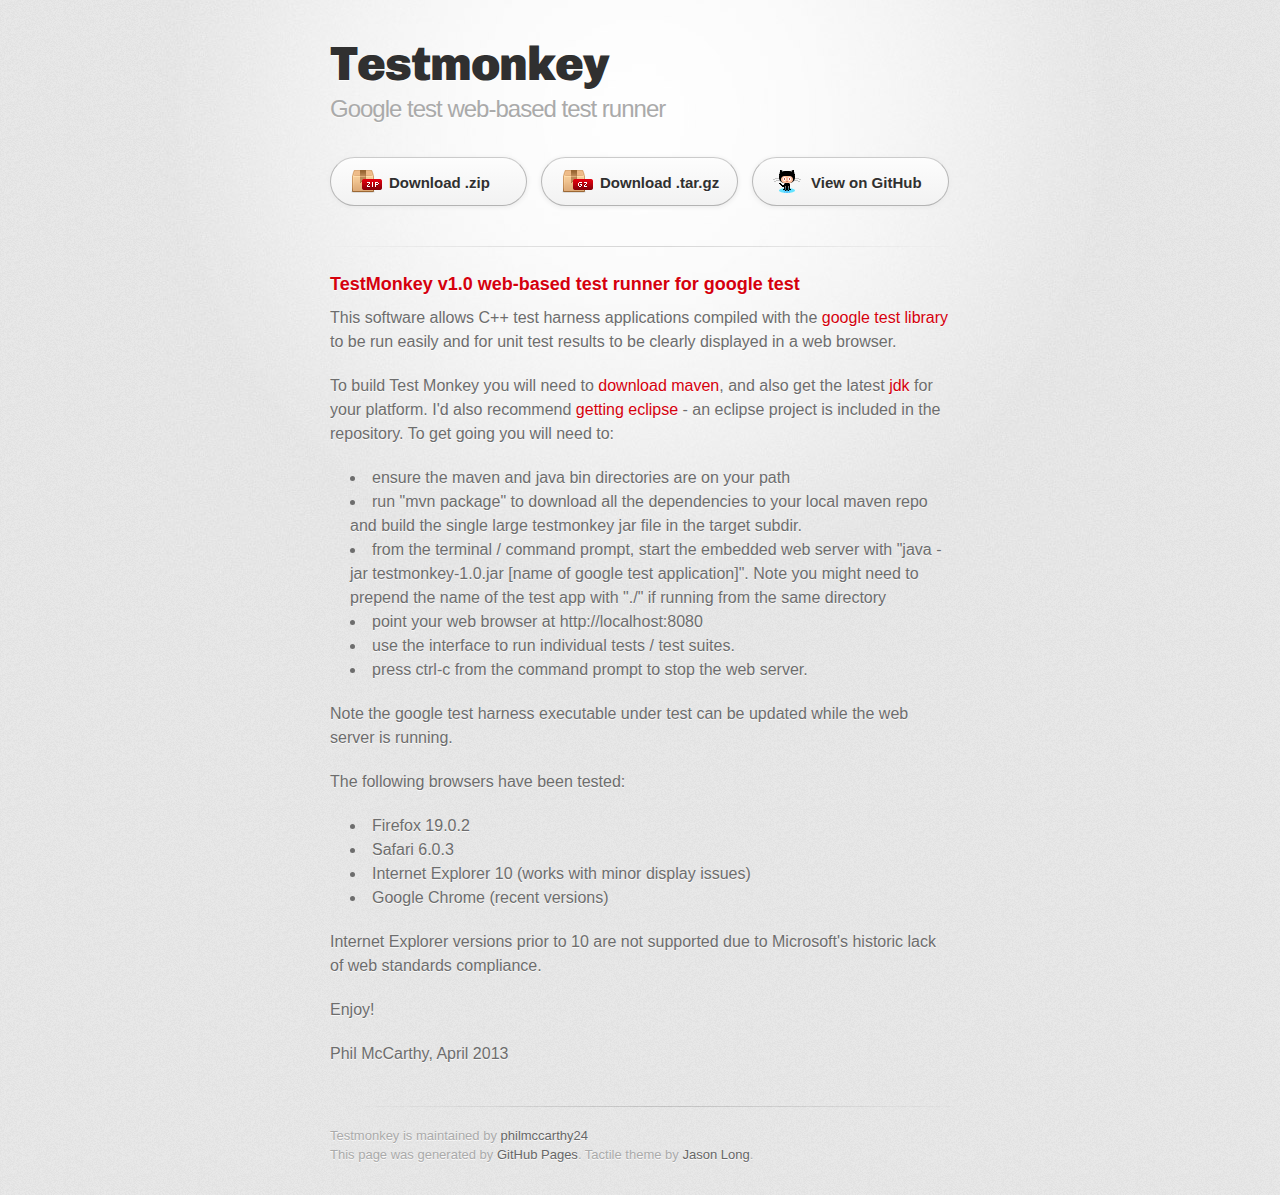
==== index.html @ 8c437976 "Create gh-pages branch via GitHub" ====
<!DOCTYPE html>
<html>
  <head>
    <meta charset='utf-8'>
    <meta http-equiv="X-UA-Compatible" content="chrome=1">
    <link href='https://fonts.googleapis.com/css?family=Chivo:900' rel='stylesheet' type='text/css'>
    <link rel="stylesheet" type="text/css" href="stylesheets/stylesheet.css" media="screen" />
    <link rel="stylesheet" type="text/css" href="stylesheets/pygment_trac.css" media="screen" />
    <link rel="stylesheet" type="text/css" href="stylesheets/print.css" media="print" />
    <!--[if lt IE 9]>
    <script src="//html5shiv.googlecode.com/svn/trunk/html5.js"></script>
    <![endif]-->
    <title>Testmonkey by philmccarthy24</title>
  </head>

  <body>
    <div id="container">
      <div class="inner">

        <header>
          <h1>Testmonkey</h1>
          <h2>Google test web-based test runner</h2>
        </header>

        <section id="downloads" class="clearfix">
          <a href="https://github.com/philmccarthy24/testmonkey/zipball/master" id="download-zip" class="button"><span>Download .zip</span></a>
          <a href="https://github.com/philmccarthy24/testmonkey/tarball/master" id="download-tar-gz" class="button"><span>Download .tar.gz</span></a>
          <a href="https://github.com/philmccarthy24/testmonkey" id="view-on-github" class="button"><span>View on GitHub</span></a>
        </section>

        <hr>

        <section id="main_content">
          <h3>TestMonkey v1.0 web-based test runner for google test</h3>

<p>This software allows C++ test harness applications compiled with the <a href="http://code.google.com/p/googletest">google test library</a> to be run easily and for unit test results to be clearly displayed in a web browser.</p>

<p>To build Test Monkey you will need to <a href="http://maven.apache.org/download.cgi">download maven</a>,
and also get the latest <a href="http://www.oracle.com/technetwork/java/javase/downloads/jdk7-downloads-1880260.html">jdk</a> for your platform.
I'd also recommend <a href="http://www.eclipse.org/downloads/packages/eclipse-classic-422/junosr2">getting eclipse</a> - an eclipse
project is included in the repository. To get going you will need to:</p>

<ul>
<li>ensure the maven and java bin directories are on your path</li>
<li>run "mvn package" to download all the dependencies to your local maven repo and build the single large testmonkey jar file in the target subdir. </li>
<li>from the terminal / command prompt, start the embedded web server with "java -jar testmonkey-1.0.jar [name of google test application]". Note you might need to prepend the name of the test app with "./" if running from the same directory</li>
<li>point your web browser at http://localhost:8080</li>
<li>use the interface to run individual tests / test suites.</li>
<li>press ctrl-c from the command prompt to stop the web server.</li>
</ul><p>Note the google test harness executable under test can be updated while the web server is running.</p>

<p>The following browsers have been tested:</p>

<ul>
<li>Firefox 19.0.2</li>
<li>Safari 6.0.3</li>
<li>Internet Explorer 10 (works with minor display issues)</li>
<li>Google Chrome (recent versions)</li>
</ul><p>Internet Explorer versions prior to 10 are not supported due to Microsoft's historic lack of web standards compliance.</p>

<p>Enjoy!</p>

<p>Phil McCarthy, April 2013</p>
        </section>

        <footer>
          Testmonkey is maintained by <a href="https://github.com/philmccarthy24">philmccarthy24</a><br>
          This page was generated by <a href="http://pages.github.com">GitHub Pages</a>. Tactile theme by <a href="http://twitter.com/jasonlong">Jason Long</a>.
        </footer>

        
      </div>
    </div>
  </body>
</html>
---- stylesheets/stylesheet.css ----
/* http://meyerweb.com/eric/tools/css/reset/ 
   v2.0 | 20110126
   License: none (public domain)
*/
html, body, div, span, applet, object, iframe,
h1, h2, h3, h4, h5, h6, p, blockquote, pre,
a, abbr, acronym, address, big, cite, code,
del, dfn, em, img, ins, kbd, q, s, samp,
small, strike, strong, sub, sup, tt, var,
b, u, i, center,
dl, dt, dd, ol, ul, li,
fieldset, form, label, legend,
table, caption, tbody, tfoot, thead, tr, th, td,
article, aside, canvas, details, embed, 
figure, figcaption, footer, header, hgroup, 
menu, nav, output, ruby, section, summary,
time, mark, audio, video {
	margin: 0;
	padding: 0;
	border: 0;
	font-size: 100%;
	font: inherit;
	vertical-align: baseline;
}
/* HTML5 display-role reset for older browsers */
article, aside, details, figcaption, figure, 
footer, header, hgroup, menu, nav, section {
	display: block;
}
body {
	line-height: 1;
}
ol, ul {
	list-style: none;
}
blockquote, q {
	quotes: none;
}
blockquote:before, blockquote:after,
q:before, q:after {
	content: '';
	content: none;
}
table {
	border-collapse: collapse;
	border-spacing: 0;
}

/* LAYOUT STYLES */
body {
  font-size: 1em;
  line-height: 1.5; 
  background: #e7e7e7 url(../images/body-bg.png) 0 0 repeat;
  font-family: 'Helvetica Neue', Helvetica, Arial, serif;
  text-shadow: 0 1px 0 rgba(255, 255, 255, 0.8);
  color: #6d6d6d;
}

a {
  color: #d5000d;
}
a:hover {
  color: #c5000c;
}

header {
  padding-top: 35px;
  padding-bottom: 25px;
}

header h1 {
  font-family: 'Chivo', 'Helvetica Neue', Helvetica, Arial, serif; font-weight: 900;
  letter-spacing: -1px;
  font-size: 48px;
  color: #303030;
  line-height: 1.2;
}

header h2 {
  letter-spacing: -1px;
  font-size: 24px;
  color: #aaa;
  font-weight: normal;
  line-height: 1.3;
}

#container {
  background: transparent url(../images/highlight-bg.jpg) 50% 0 no-repeat;
  min-height: 595px;
}

.inner {
  width: 620px;
  margin: 0 auto;
}

#container .inner img {
  max-width: 100%;
}

#downloads {
  margin-bottom: 40px;
}

a.button {
  -moz-border-radius: 30px;
  -webkit-border-radius: 30px;                     
  border-radius: 30px;
  border-top: solid 1px #cbcbcb;
  border-left: solid 1px #b7b7b7;
  border-right: solid 1px #b7b7b7;
  border-bottom: solid 1px #b3b3b3;
  color: #303030;
  line-height: 25px;
  font-weight: bold;
  font-size: 15px;
  padding: 12px 8px 12px 8px;
  display: block;
  float: left;
  width: 179px;
  margin-right: 14px;  
  background: #fdfdfd; /* Old browsers */
  background: -moz-linear-gradient(top,  #fdfdfd 0%, #f2f2f2 100%); /* FF3.6+ */
  background: -webkit-gradient(linear, left top, left bottom, color-stop(0%,#fdfdfd), color-stop(100%,#f2f2f2)); /* Chrome,Safari4+ */
  background: -webkit-linear-gradient(top,  #fdfdfd 0%,#f2f2f2 100%); /* Chrome10+,Safari5.1+ */
  background: -o-linear-gradient(top,  #fdfdfd 0%,#f2f2f2 100%); /* Opera 11.10+ */
  background: -ms-linear-gradient(top,  #fdfdfd 0%,#f2f2f2 100%); /* IE10+ */
  background: linear-gradient(top,  #fdfdfd 0%,#f2f2f2 100%); /* W3C */
  filter: progid:DXImageTransform.Microsoft.gradient( startColorstr='#fdfdfd', endColorstr='#f2f2f2',GradientType=0 ); /* IE6-9 */
  -webkit-box-shadow: 10px 10px 5px #888;
  -moz-box-shadow: 10px 10px 5px #888;
  box-shadow: 0px 1px 5px #e8e8e8;
}
a.button:hover {
  border-top: solid 1px #b7b7b7;
  border-left: solid 1px #b3b3b3;
  border-right: solid 1px #b3b3b3;
  border-bottom: solid 1px #b3b3b3;
  background: #fafafa; /* Old browsers */
  background: -moz-linear-gradient(top,  #fdfdfd 0%, #f6f6f6 100%); /* FF3.6+ */
  background: -webkit-gradient(linear, left top, left bottom, color-stop(0%,#fdfdfd), color-stop(100%,#f6f6f6)); /* Chrome,Safari4+ */
  background: -webkit-linear-gradient(top,  #fdfdfd 0%,#f6f6f6 100%); /* Chrome10+,Safari5.1+ */
  background: -o-linear-gradient(top,  #fdfdfd 0%,#f6f6f6 100%); /* Opera 11.10+ */
  background: -ms-linear-gradient(top,  #fdfdfd 0%,#f6f6f6 100%); /* IE10+ */
  background: linear-gradient(top,  #fdfdfd 0%,#f6f6f6, 100%); /* W3C */
  filter: progid:DXImageTransform.Microsoft.gradient( startColorstr='#fdfdfd', endColorstr='#f6f6f6',GradientType=0 ); /* IE6-9 */
}

a.button span {
  padding-left: 50px;
  display: block;
  height: 23px;
}

#download-zip span {
  background: transparent url(../images/zip-icon.png) 12px 50% no-repeat;
}
#download-tar-gz span {
  background: transparent url(../images/tar-gz-icon.png) 12px 50% no-repeat;
}
#view-on-github span {
  background: transparent url(../images/octocat-icon.png) 12px 50% no-repeat;
}
#view-on-github {
  margin-right: 0;
}

code, pre {
  font-family: Monaco, "Bitstream Vera Sans Mono", "Lucida Console", Terminal;
  color: #222;
  margin-bottom: 30px;
  font-size: 14px;
}

code {
  background-color: #f2f2f2;
  border: solid 1px #ddd;
  padding: 0 3px;
}

pre {
  padding: 20px;
  background: #303030;
  color: #f2f2f2;
  text-shadow: none;
  overflow: auto;
}
pre code {
  color: #f2f2f2;
  background-color: #303030;
  border: none;
  padding: 0;
}

ul, ol, dl {
  margin-bottom: 20px;
}


/* COMMON STYLES */

hr {
  height: 1px;
  line-height: 1px;
  margin-top: 1em;
  padding-bottom: 1em;
  border: none;
  background: transparent url('../images/hr.png') 50% 0 no-repeat;
}

strong {
  font-weight: bold;
}

em {
  font-style: italic;
}

table {
  width: 100%;
  border: 1px solid #ebebeb;
}

th {
  font-weight: 500;
}

td {
  border: 1px solid #ebebeb;
  text-align: center; 
  font-weight: 300;
}

form {
  background: #f2f2f2;
  padding: 20px;
  
}


/* GENERAL ELEMENT TYPE STYLES */

h1 {
  font-size: 32px;
} 

h2 {
  font-size: 22px;
  font-weight: bold;
  color: #303030;
  margin-bottom: 8px;
} 

h3 {
  color: #d5000d;
  font-size: 18px;
  font-weight: bold;
  margin-bottom: 8px;
} 
 
h4 {
  font-size: 16px;
  color: #303030;
  font-weight: bold;
} 

h5 {
  font-size: 1em;
  color: #303030;
} 

h6 {
  font-size: .8em;
  color: #303030;
} 

p {
  font-weight: 300;
  margin-bottom: 20px;
}
 
a {
  text-decoration: none;
}

p a {
  font-weight: 400;
}

blockquote {
  font-size: 1.6em;
  border-left: 10px solid #e9e9e9;
  margin-bottom: 20px;
  padding: 0 0 0 30px;
}

ul li {
  list-style: disc inside;
  padding-left: 20px;
}

ol li {
  list-style: decimal inside;
  padding-left: 3px;
}

dl dt {
  color: #303030;
}

footer {
  background: transparent url('../images/hr.png') 0 0 no-repeat;
  margin-top: 40px;
  padding-top: 20px;
  padding-bottom: 30px;
  font-size: 13px;
  color: #aaa;
}

footer a {
  color: #666;
}
footer a:hover {
  color: #444;
}

/* MISC */
.clearfix:after {
  clear: both;
  content: '.';
  display: block;
  visibility: hidden;
  height: 0;
}

.clearfix {display: inline-block;}
* html .clearfix {height: 1%;}
.clearfix {display: block;}

/* #Media Queries
================================================== */

/* Smaller than standard 960 (devices and browsers) */
@media only screen and (max-width: 959px) {}

/* Tablet Portrait size to standard 960 (devices and browsers) */
@media only screen and (min-width: 768px) and (max-width: 959px) {}

/* All Mobile Sizes (devices and browser) */
@media only screen and (max-width: 767px) {
  header {
    padding-top: 10px;
    padding-bottom: 10px;
  }
  #downloads {
    margin-bottom: 25px;
  }
  #download-zip, #download-tar-gz {
    display: none;
  }
  .inner {
    width: 94%;
    margin: 0 auto;
  }
}

/* Mobile Landscape Size to Tablet Portrait (devices and browsers) */
@media only screen and (min-width: 480px) and (max-width: 767px) {}

/* Mobile Portrait Size to Mobile Landscape Size (devices and browsers) */
@media only screen and (max-width: 479px) {}
---- stylesheets/pygment_trac.css ----
.highlight  { background: #ffffff; }
.highlight .c { color: #999988; font-style: italic } /* Comment */
.highlight .err { color: #a61717; background-color: #e3d2d2 } /* Error */
.highlight .k { font-weight: bold } /* Keyword */
.highlight .o { font-weight: bold } /* Operator */
.highlight .cm { color: #999988; font-style: italic } /* Comment.Multiline */
.highlight .cp { color: #999999; font-weight: bold } /* Comment.Preproc */
.highlight .c1 { color: #999988; font-style: italic } /* Comment.Single */
.highlight .cs { color: #999999; font-weight: bold; font-style: italic } /* Comment.Special */
.highlight .gd { color: #000000; background-color: #ffdddd } /* Generic.Deleted */
.highlight .gd .x { color: #000000; background-color: #ffaaaa } /* Generic.Deleted.Specific */
.highlight .ge { font-style: italic } /* Generic.Emph */
.highlight .gr { color: #aa0000 } /* Generic.Error */
.highlight .gh { color: #999999 } /* Generic.Heading */
.highlight .gi { color: #000000; background-color: #ddffdd } /* Generic.Inserted */
.highlight .gi .x { color: #000000; background-color: #aaffaa } /* Generic.Inserted.Specific */
.highlight .go { color: #888888 } /* Generic.Output */
.highlight .gp { color: #555555 } /* Generic.Prompt */
.highlight .gs { font-weight: bold } /* Generic.Strong */
.highlight .gu { color: #800080; font-weight: bold; } /* Generic.Subheading */
.highlight .gt { color: #aa0000 } /* Generic.Traceback */
.highlight .kc { font-weight: bold } /* Keyword.Constant */
.highlight .kd { font-weight: bold } /* Keyword.Declaration */
.highlight .kn { font-weight: bold } /* Keyword.Namespace */
.highlight .kp { font-weight: bold } /* Keyword.Pseudo */
.highlight .kr { font-weight: bold } /* Keyword.Reserved */
.highlight .kt { color: #445588; font-weight: bold } /* Keyword.Type */
.highlight .m { color: #009999 } /* Literal.Number */
.highlight .s { color: #d14 } /* Literal.String */
.highlight .na { color: #008080 } /* Name.Attribute */
.highlight .nb { color: #0086B3 } /* Name.Builtin */
.highlight .nc { color: #445588; font-weight: bold } /* Name.Class */
.highlight .no { color: #008080 } /* Name.Constant */
.highlight .ni { color: #800080 } /* Name.Entity */
.highlight .ne { color: #990000; font-weight: bold } /* Name.Exception */
.highlight .nf { color: #990000; font-weight: bold } /* Name.Function */
.highlight .nn { color: #555555 } /* Name.Namespace */
.highlight .nt { color: #000080 } /* Name.Tag */
.highlight .nv { color: #008080 } /* Name.Variable */
.highlight .ow { font-weight: bold } /* Operator.Word */
.highlight .w { color: #bbbbbb } /* Text.Whitespace */
.highlight .mf { color: #009999 } /* Literal.Number.Float */
.highlight .mh { color: #009999 } /* Literal.Number.Hex */
.highlight .mi { color: #009999 } /* Literal.Number.Integer */
.highlight .mo { color: #009999 } /* Literal.Number.Oct */
.highlight .sb { color: #d14 } /* Literal.String.Backtick */
.highlight .sc { color: #d14 } /* Literal.String.Char */
.highlight .sd { color: #d14 } /* Literal.String.Doc */
.highlight .s2 { color: #d14 } /* Literal.String.Double */
.highlight .se { color: #d14 } /* Literal.String.Escape */
.highlight .sh { color: #d14 } /* Literal.String.Heredoc */
.highlight .si { color: #d14 } /* Literal.String.Interpol */
.highlight .sx { color: #d14 } /* Literal.String.Other */
.highlight .sr { color: #009926 } /* Literal.String.Regex */
.highlight .s1 { color: #d14 } /* Literal.String.Single */
.highlight .ss { color: #990073 } /* Literal.String.Symbol */
.highlight .bp { color: #999999 } /* Name.Builtin.Pseudo */
.highlight .vc { color: #008080 } /* Name.Variable.Class */
.highlight .vg { color: #008080 } /* Name.Variable.Global */
.highlight .vi { color: #008080 } /* Name.Variable.Instance */
.highlight .il { color: #009999 } /* Literal.Number.Integer.Long */

.type-csharp .highlight .k { color: #0000FF }
.type-csharp .highlight .kt { color: #0000FF }
.type-csharp .highlight .nf { color: #000000; font-weight: normal }
.type-csharp .highlight .nc { color: #2B91AF }
.type-csharp .highlight .nn { color: #000000 }
.type-csharp .highlight .s { color: #A31515 }
.type-csharp .highlight .sc { color: #A31515 }
---- stylesheets/print.css ----
html, body, div, span, applet, object, iframe,
h1, h2, h3, h4, h5, h6, p, blockquote, pre,
a, abbr, acronym, address, big, cite, code,
del, dfn, em, img, ins, kbd, q, s, samp,
small, strike, strong, sub, sup, tt, var,
b, u, i, center,
dl, dt, dd, ol, ul, li,
fieldset, form, label, legend,
table, caption, tbody, tfoot, thead, tr, th, td,
article, aside, canvas, details, embed, 
figure, figcaption, footer, header, hgroup, 
menu, nav, output, ruby, section, summary,
time, mark, audio, video {
  margin: 0;
  padding: 0;
  border: 0;
  font-size: 100%;
  font: inherit;
  vertical-align: baseline;
}
/* HTML5 display-role reset for older browsers */
article, aside, details, figcaption, figure, 
footer, header, hgroup, menu, nav, section {
  display: block;
}
body {
  line-height: 1;
}
ol, ul {
  list-style: none;
}
blockquote, q {
  quotes: none;
}
blockquote:before, blockquote:after,
q:before, q:after {
  content: '';
  content: none;
}
table {
  border-collapse: collapse;
  border-spacing: 0;
}
body {
  font-size: 13px;
  line-height: 1.5; 
  font-family: 'Helvetica Neue', Helvetica, Arial, serif;
  color: #000;
}

a {
  color: #d5000d;
  font-weight: bold;
}

header {
  padding-top: 35px;
  padding-bottom: 10px;
}

header h1 {
  font-weight: bold;
  letter-spacing: -1px;
  font-size: 48px;
  color: #303030;
  line-height: 1.2;
}

header h2 {
  letter-spacing: -1px;
  font-size: 24px;
  color: #aaa;
  font-weight: normal;
  line-height: 1.3;
}
#downloads {
  display: none;
}
#main_content {
  padding-top: 20px;
}

code, pre {
  font-family: Monaco, "Bitstream Vera Sans Mono", "Lucida Console", Terminal;
  color: #222;
  margin-bottom: 30px;
  font-size: 12px;
}

code {
  padding: 0 3px;
}

pre {
  border: solid 1px #ddd;
  padding: 20px;
  overflow: auto;
}
pre code {
  padding: 0;
}

ul, ol, dl {
  margin-bottom: 20px;
}


/* COMMON STYLES */

table {
  width: 100%;
  border: 1px solid #ebebeb;
}

th {
  font-weight: 500;
}

td {
  border: 1px solid #ebebeb;
  text-align: center; 
  font-weight: 300;
}

form {
  background: #f2f2f2;
  padding: 20px;
  
}


/* GENERAL ELEMENT TYPE STYLES */

h1 {
  font-size: 2.8em;
} 

h2 {
  font-size: 22px;
  font-weight: bold;
  color: #303030;
  margin-bottom: 8px;
} 

h3 {
  color: #d5000d;
  font-size: 18px;
  font-weight: bold;
  margin-bottom: 8px;
} 
 
h4 {
  font-size: 16px;
  color: #303030;
  font-weight: bold;
} 

h5 {
  font-size: 1em;
  color: #303030;
} 

h6 {
  font-size: .8em;
  color: #303030;
} 

p {
  font-weight: 300;
  margin-bottom: 20px;
}
 
a {
  text-decoration: none;
}

p a {
  font-weight: 400;
}

blockquote {
  font-size: 1.6em;
  border-left: 10px solid #e9e9e9;
  margin-bottom: 20px;
  padding: 0 0 0 30px;
}

ul li {
  list-style: disc inside;
  padding-left: 20px;
}

ol li {
  list-style: decimal inside;
  padding-left: 3px;
}

dl dd {
  font-style: italic;
  font-weight: 100;
}

footer {
  margin-top: 40px;
  padding-top: 20px;
  padding-bottom: 30px;
  font-size: 13px;
  color: #aaa;
}

footer a {
  color: #666;
}

/* MISC */
.clearfix:after {
  clear: both;
  content: '.';
  display: block;
  visibility: hidden;
  height: 0;
}

.clearfix {display: inline-block;}
* html .clearfix {height: 1%;}
.clearfix {display: block;}
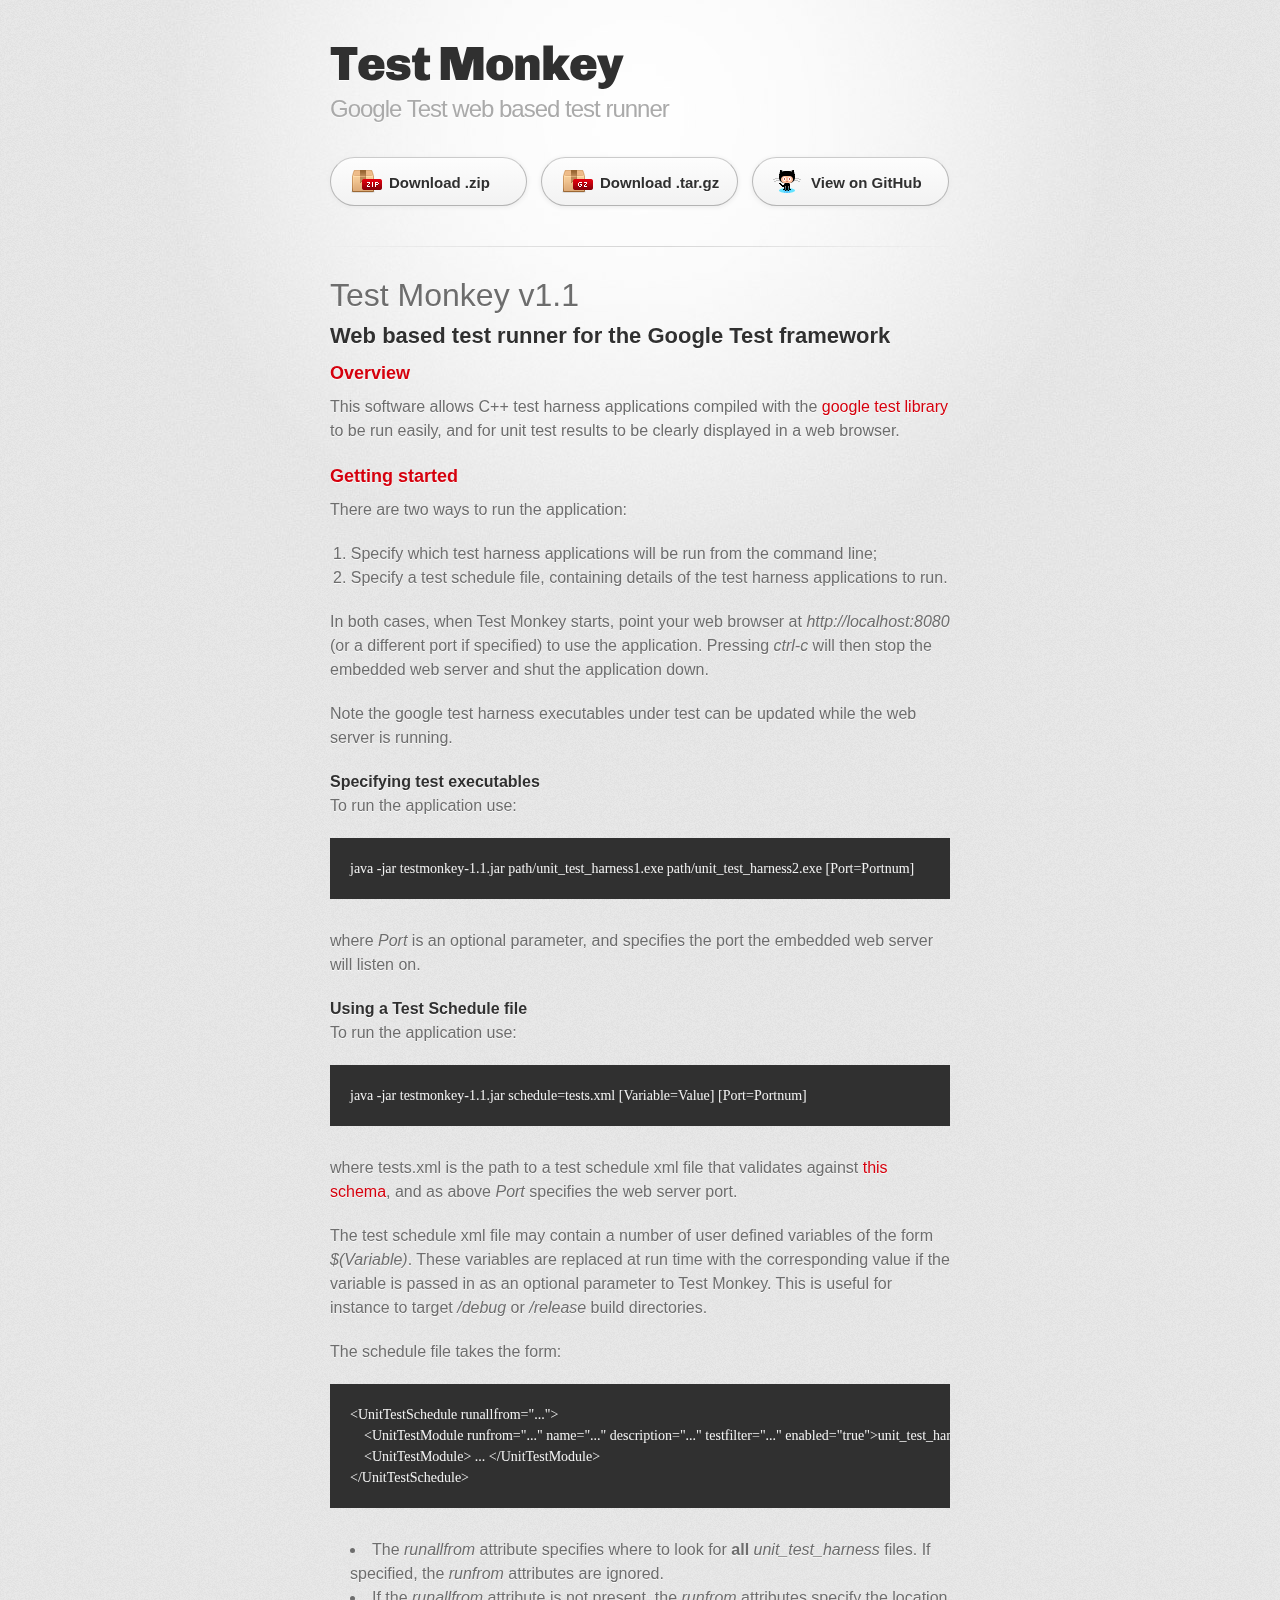
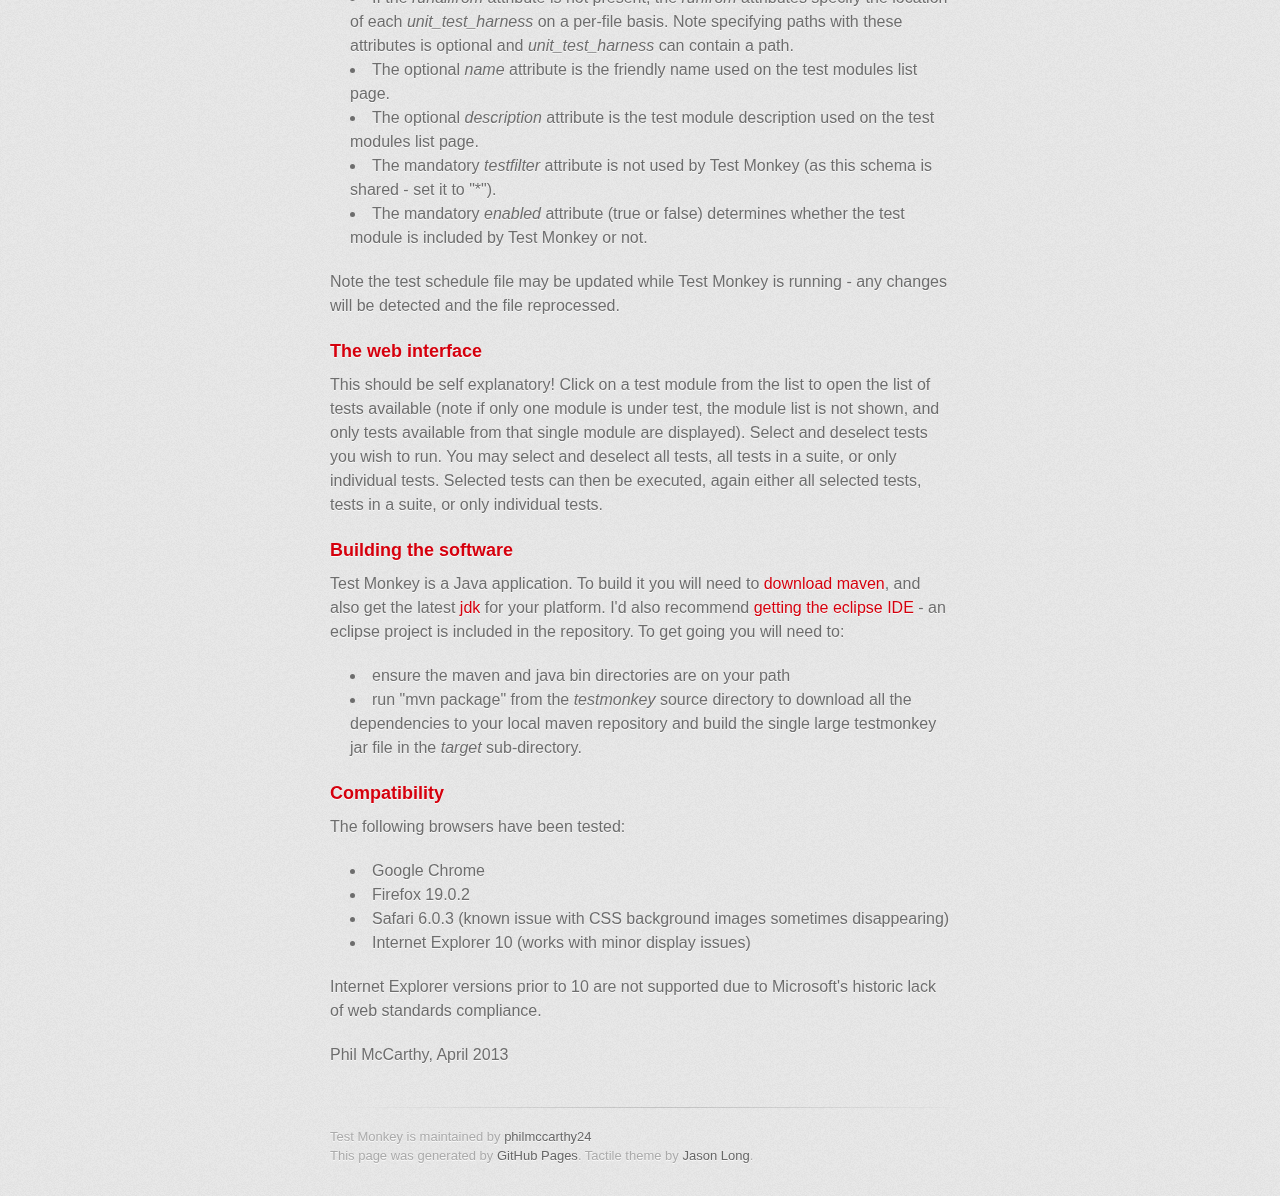
==== commit 072a0944: "Create gh-pages branch via GitHub" ====
--- a/index.html
+++ b/index.html
@@ -10,7 +10,7 @@
     <!--[if lt IE 9]>
     <script src="//html5shiv.googlecode.com/svn/trunk/html5.js"></script>
     <![endif]-->
-    <title>Testmonkey by philmccarthy24</title>
+    <title>Test Monkey by philmccarthy24</title>
   </head>
 
   <body>
@@ -18,8 +18,8 @@
       <div class="inner">
 
         <header>
-          <h1>Testmonkey</h1>
-          <h2>Google test web-based test runner</h2>
+          <h1>Test Monkey</h1>
+          <h2>Google Test web based test runner</h2>
         </header>
 
         <section id="downloads" class="clearfix">
@@ -31,40 +31,102 @@
         <hr>
 
         <section id="main_content">
-          <h3>TestMonkey v1.0 web-based test runner for google test</h3>
+          <h1>Test Monkey v1.1</h1>
 
-<p>This software allows C++ test harness applications compiled with the <a href="http://code.google.com/p/googletest">google test library</a> to be run easily and for unit test results to be clearly displayed in a web browser.</p>
+<h2>Web based test runner for the Google Test framework</h2>
 
-<p>To build Test Monkey you will need to <a href="http://maven.apache.org/download.cgi">download maven</a>,
+<h3>Overview</h3>
+
+<p>This software allows C++ test harness applications compiled with the <a href="http://code.google.com/p/googletest">google test library</a> to be run easily, and for unit test results to be clearly displayed in a web browser.</p>
+
+<h3>Getting started</h3>
+
+<p>There are two ways to run the application:</p>
+
+<ol>
+<li>Specify which test harness applications will be run from the command line;</li>
+<li>Specify a test schedule file, containing details of the test harness applications to run.</li>
+</ol><p>In both cases, when Test Monkey starts, point your web browser at <em>http://localhost:8080</em> (or a
+different port if specified) to use the application. Pressing <em>ctrl-c</em> will then stop the embedded web server
+and shut the application down.</p>
+
+<p>Note the google test harness executables under test can be updated while the web server is running.</p>
+
+<h4>Specifying test executables</h4>
+
+<p>To run the application use:</p>
+
+<pre><code>java -jar testmonkey-1.1.jar path/unit_test_harness1.exe path/unit_test_harness2.exe [Port=Portnum]
+</code></pre>
+
+<p>where <em>Port</em> is an optional parameter, and specifies the port the embedded web server will listen on.</p>
+
+<h4>Using a Test Schedule file</h4>
+
+<p>To run the application use:</p>
+
+<pre><code>java -jar testmonkey-1.1.jar schedule=tests.xml [Variable=Value] [Port=Portnum]
+</code></pre>
+
+<p>where tests.xml is the path to a test schedule xml file that validates against <a href="https://github.com/philmccarthy24/testmonkey/blob/master/UnitTestScheduleSchema.xsd">this schema</a>, and as above
+<em>Port</em> specifies the web server port.</p>
+
+<p>The test schedule xml file may contain a number of user defined variables of the form <em>$(Variable)</em>.
+These variables are replaced at run time with the corresponding value if the variable is passed in as an optional
+parameter to Test Monkey. This is useful for instance to target <em>/debug</em> or <em>/release</em> build directories.</p>
+
+<p>The schedule file takes the form:</p>
+
+<pre><code>&lt;UnitTestSchedule runallfrom="..."&gt;
+    &lt;UnitTestModule runfrom="..." name="..." description="..." testfilter="..." enabled="true"&gt;unit_test_harness.exe&lt;/UnitTestModule&gt;
+    &lt;UnitTestModule&gt; ... &lt;/UnitTestModule&gt;
+&lt;/UnitTestSchedule&gt;
+</code></pre>
+
+<ul>
+<li>The <em>runallfrom</em> attribute specifies where to look for <strong>all</strong> <em>unit_test_harness</em> files. If specified, the <em>runfrom</em> attributes are ignored.</li>
+<li>If the <em>runallfrom</em> attribute is not present, the <em>runfrom</em> attributes specify the location of each <em>unit_test_harness</em> on a per-file basis.
+Note specifying paths with these attributes is optional and <em>unit_test_harness</em> can contain a path.</li>
+<li>The optional <em>name</em> attribute is the friendly name used on the test modules list page.</li>
+<li>The optional <em>description</em> attribute is the test module description used on the test modules list page.</li>
+<li>The mandatory <em>testfilter</em> attribute is not used by Test Monkey (as this schema is shared - set it to "*").</li>
+<li>The mandatory <em>enabled</em> attribute (true or false) determines whether the test module is included by Test Monkey or not.</li>
+</ul><p>Note the test schedule file may be updated while Test Monkey is running - any changes will be detected and the file reprocessed.</p>
+
+<h3>The web interface</h3>
+
+<p>This should be self explanatory! Click on a test module from the list to open the list of tests available (note if only one module
+is under test, the module list is not shown, and only tests available from that single module are displayed). Select and deselect tests
+you wish to run. You may select and deselect all tests, all tests in a suite, or only individual tests.
+Selected tests can then be executed, again either all selected tests, tests in a suite, or only individual tests.</p>
+
+<h3>Building the software</h3>
+
+<p>Test Monkey is a Java application. To build it you will need to <a href="http://maven.apache.org/download.cgi">download maven</a>,
 and also get the latest <a href="http://www.oracle.com/technetwork/java/javase/downloads/jdk7-downloads-1880260.html">jdk</a> for your platform.
-I'd also recommend <a href="http://www.eclipse.org/downloads/packages/eclipse-classic-422/junosr2">getting eclipse</a> - an eclipse
+I'd also recommend <a href="http://www.eclipse.org/downloads/packages/eclipse-classic-422/junosr2">getting the eclipse IDE</a> - an eclipse
 project is included in the repository. To get going you will need to:</p>
 
 <ul>
 <li>ensure the maven and java bin directories are on your path</li>
-<li>run "mvn package" to download all the dependencies to your local maven repo and build the single large testmonkey jar file in the target subdir. </li>
-<li>from the terminal / command prompt, start the embedded web server with "java -jar testmonkey-1.0.jar [name of google test application]". Note you might need to prepend the name of the test app with "./" if running from the same directory</li>
-<li>point your web browser at http://localhost:8080</li>
-<li>use the interface to run individual tests / test suites.</li>
-<li>press ctrl-c from the command prompt to stop the web server.</li>
-</ul><p>Note the google test harness executable under test can be updated while the web server is running.</p>
+<li>run "mvn package" from the <em>testmonkey</em> source directory to download all the dependencies to your local maven repository and build
+the single large testmonkey jar file in the <em>target</em> sub-directory. </li>
+</ul><h3>Compatibility</h3>
 
 <p>The following browsers have been tested:</p>
 
 <ul>
+<li>Google Chrome</li>
 <li>Firefox 19.0.2</li>
-<li>Safari 6.0.3</li>
+<li>Safari 6.0.3 (known issue with CSS background images sometimes disappearing)</li>
 <li>Internet Explorer 10 (works with minor display issues)</li>
-<li>Google Chrome (recent versions)</li>
 </ul><p>Internet Explorer versions prior to 10 are not supported due to Microsoft's historic lack of web standards compliance.</p>
-
-<p>Enjoy!</p>
 
 <p>Phil McCarthy, April 2013</p>
         </section>
 
         <footer>
-          Testmonkey is maintained by <a href="https://github.com/philmccarthy24">philmccarthy24</a><br>
+          Test Monkey is maintained by <a href="https://github.com/philmccarthy24">philmccarthy24</a><br>
           This page was generated by <a href="http://pages.github.com">GitHub Pages</a>. Tactile theme by <a href="http://twitter.com/jasonlong">Jason Long</a>.
         </footer>
 
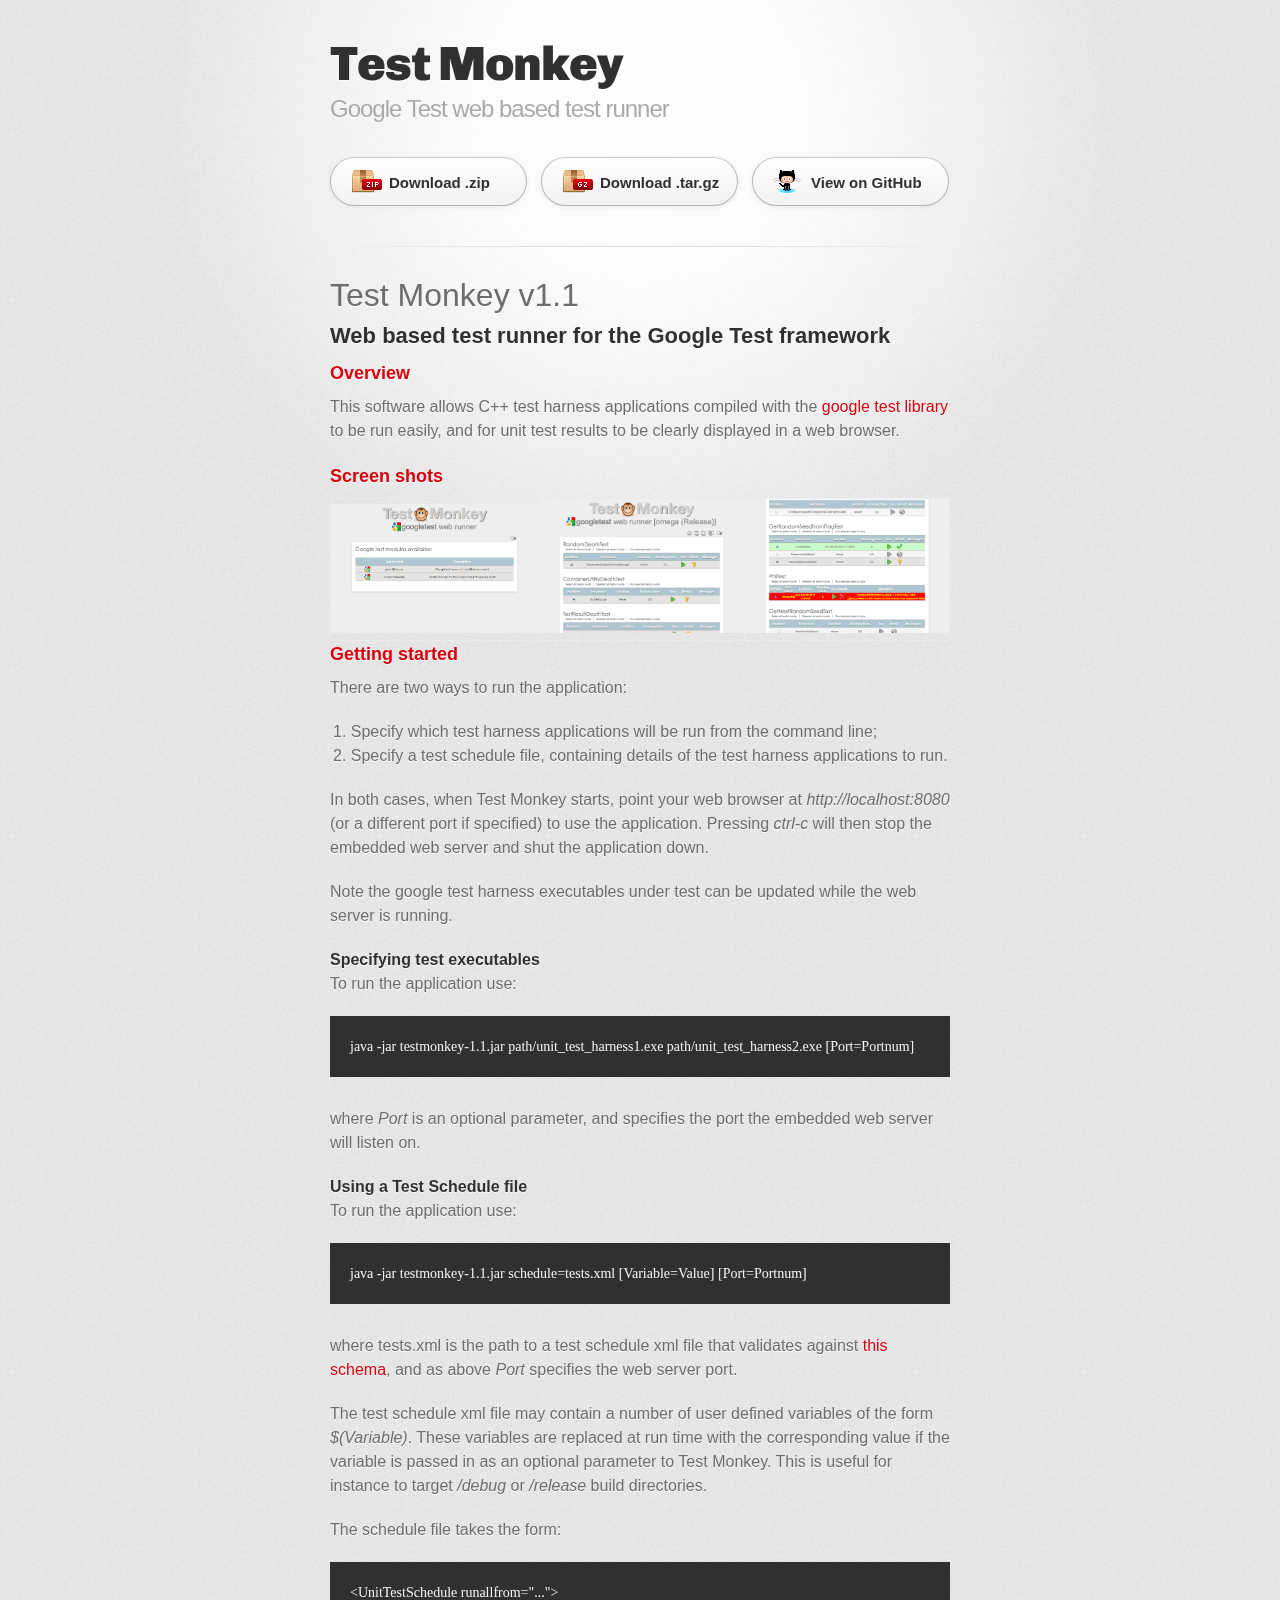
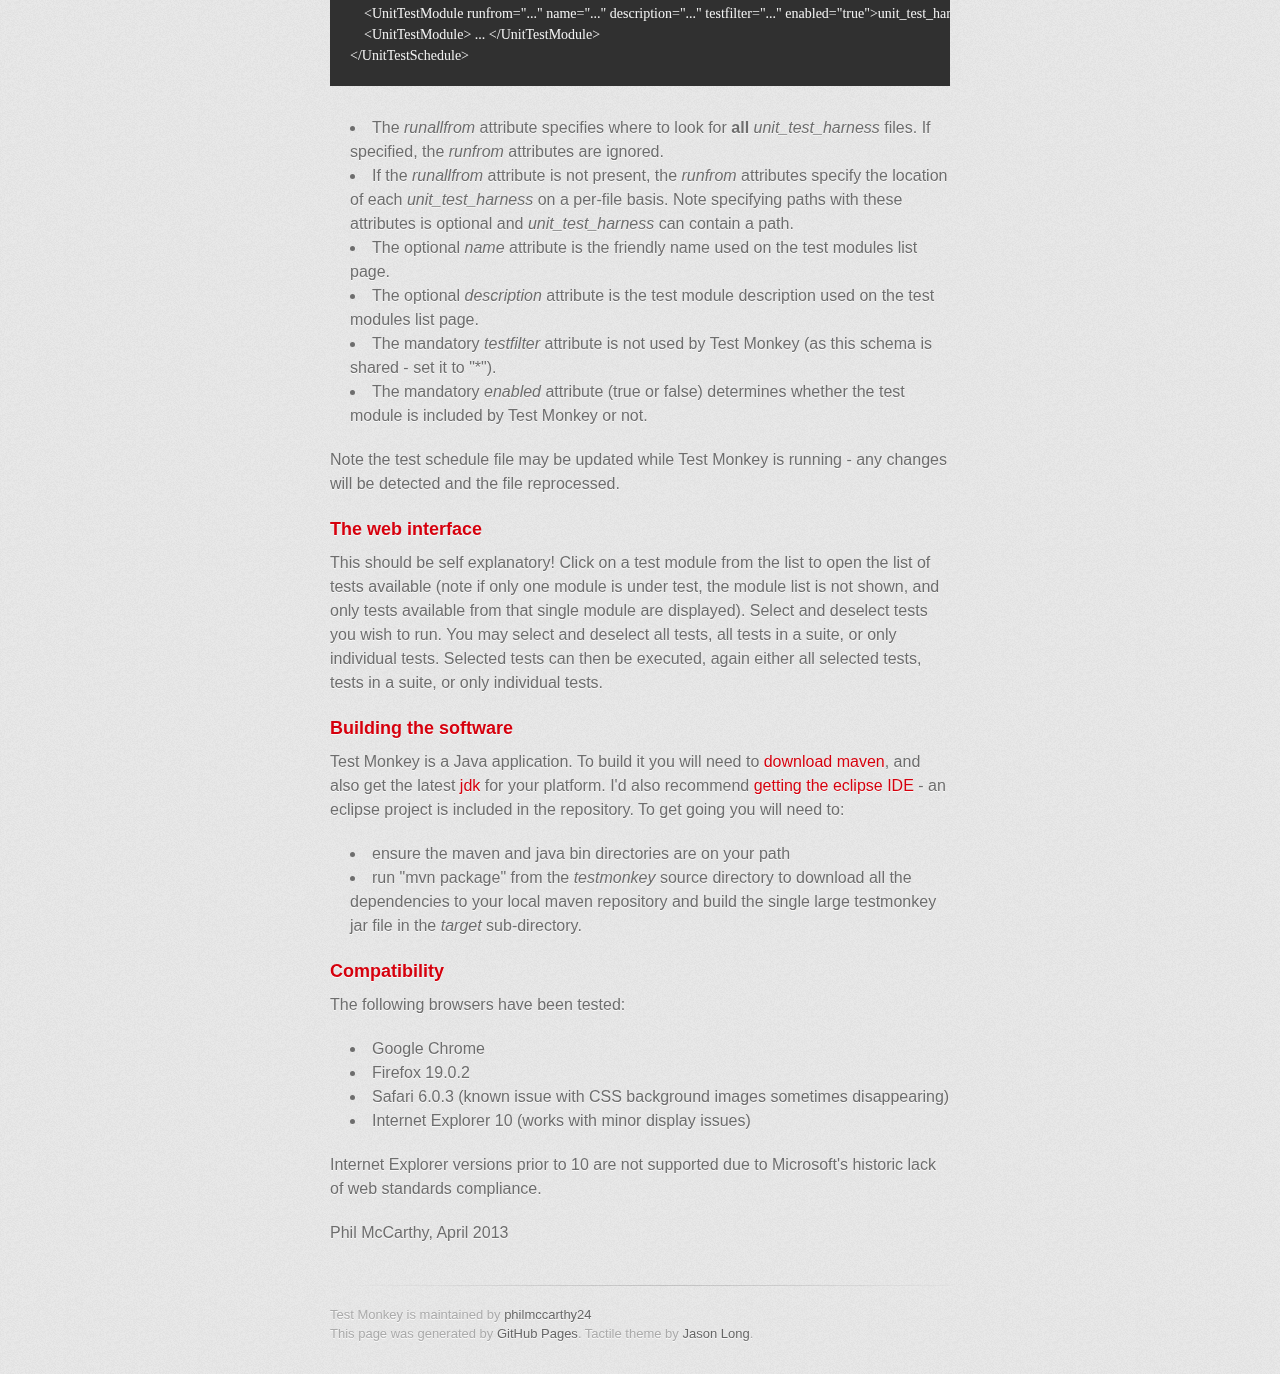
==== commit 2fff3627: "added gitignore and screenshots" ====
--- a/index.html
+++ b/index.html
@@ -38,6 +38,15 @@
 <h3>Overview</h3>
 
 <p>This software allows C++ test harness applications compiled with the <a href="http://code.google.com/p/googletest">google test library</a> to be run easily, and for unit test results to be clearly displayed in a web browser.</p>
+
+<h3>Screen shots</h3>
+<table>
+<tr>
+<td><a href="images/testmonkey_p1.png"><img src="images/testmonkey_p1.png" /></a></td>
+<td><a href="images/testmonkey_p2.png"><img src="images/testmonkey_p2.png" /></a></td>
+<td><a href="images/testmonkey_p3.png"><img src="images/testmonkey_p3.png" /></a></td>
+</tr>
+</table>
 
 <h3>Getting started</h3>
 
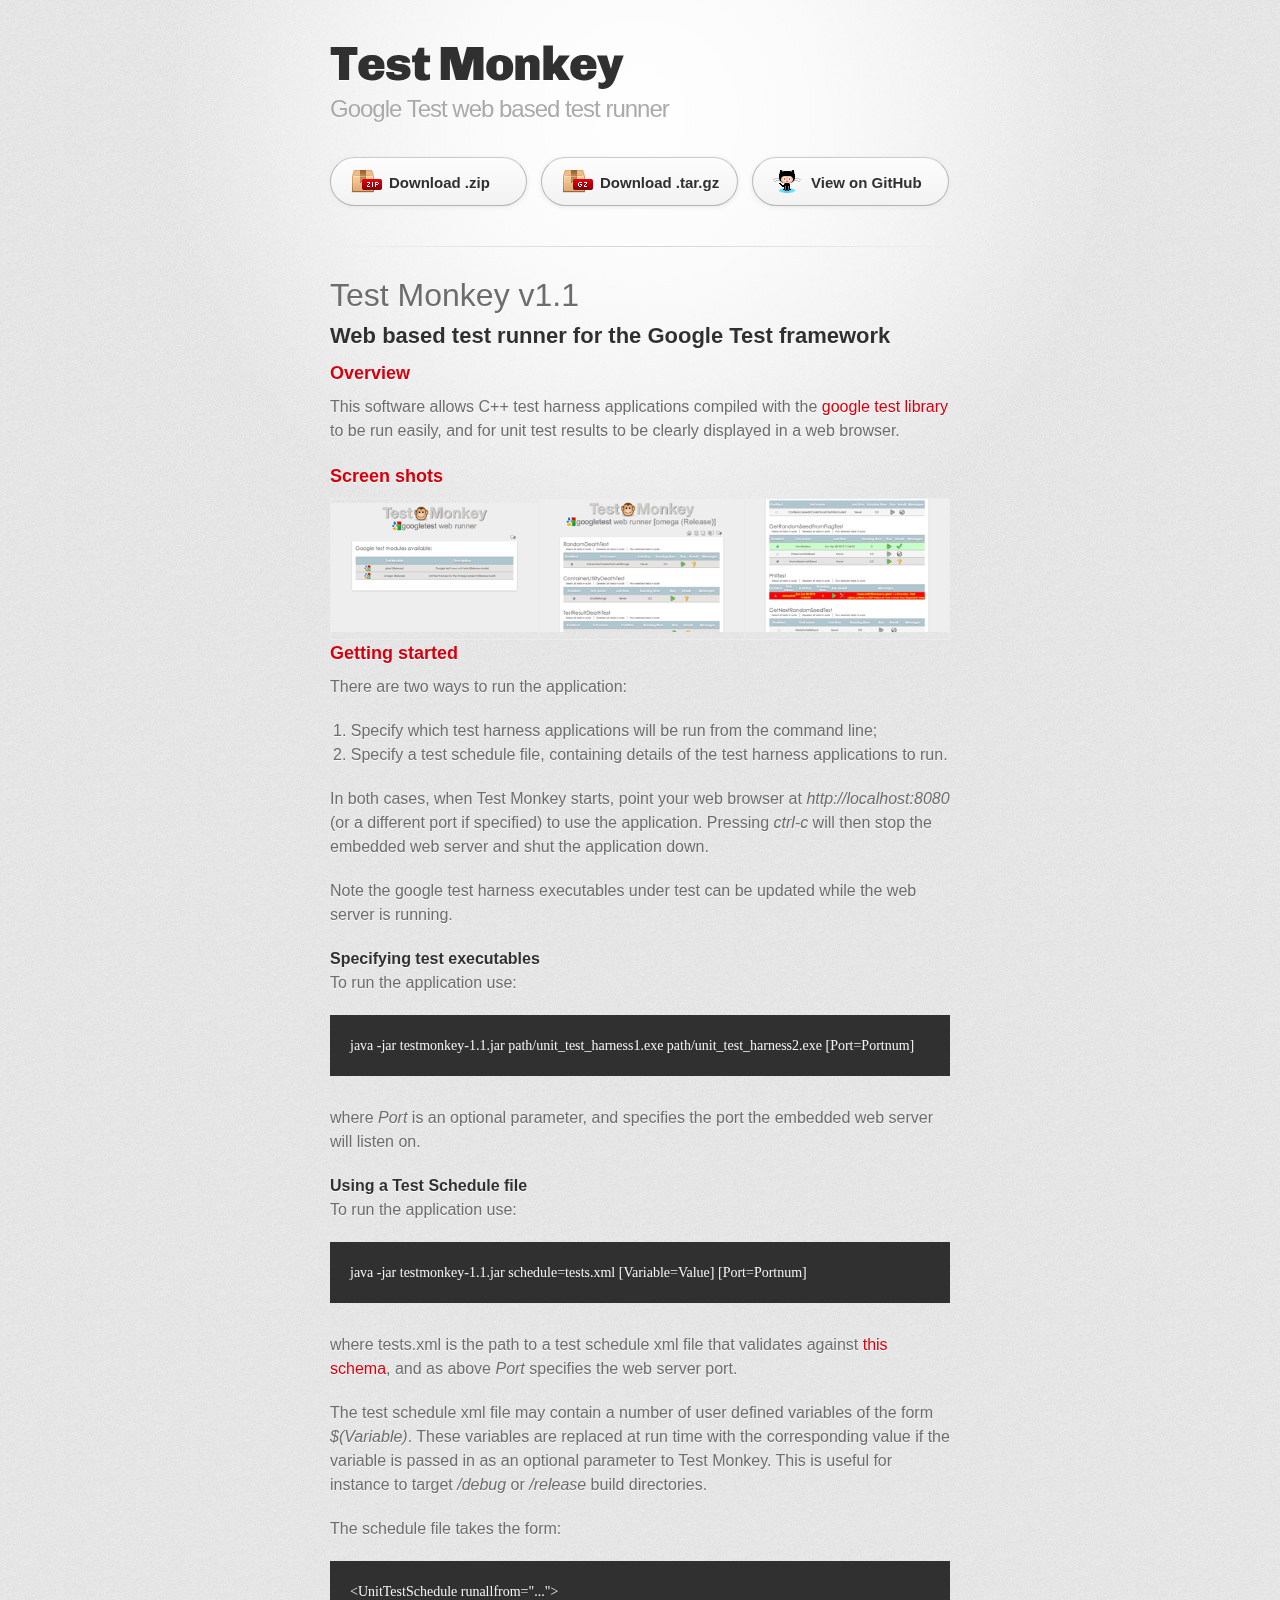
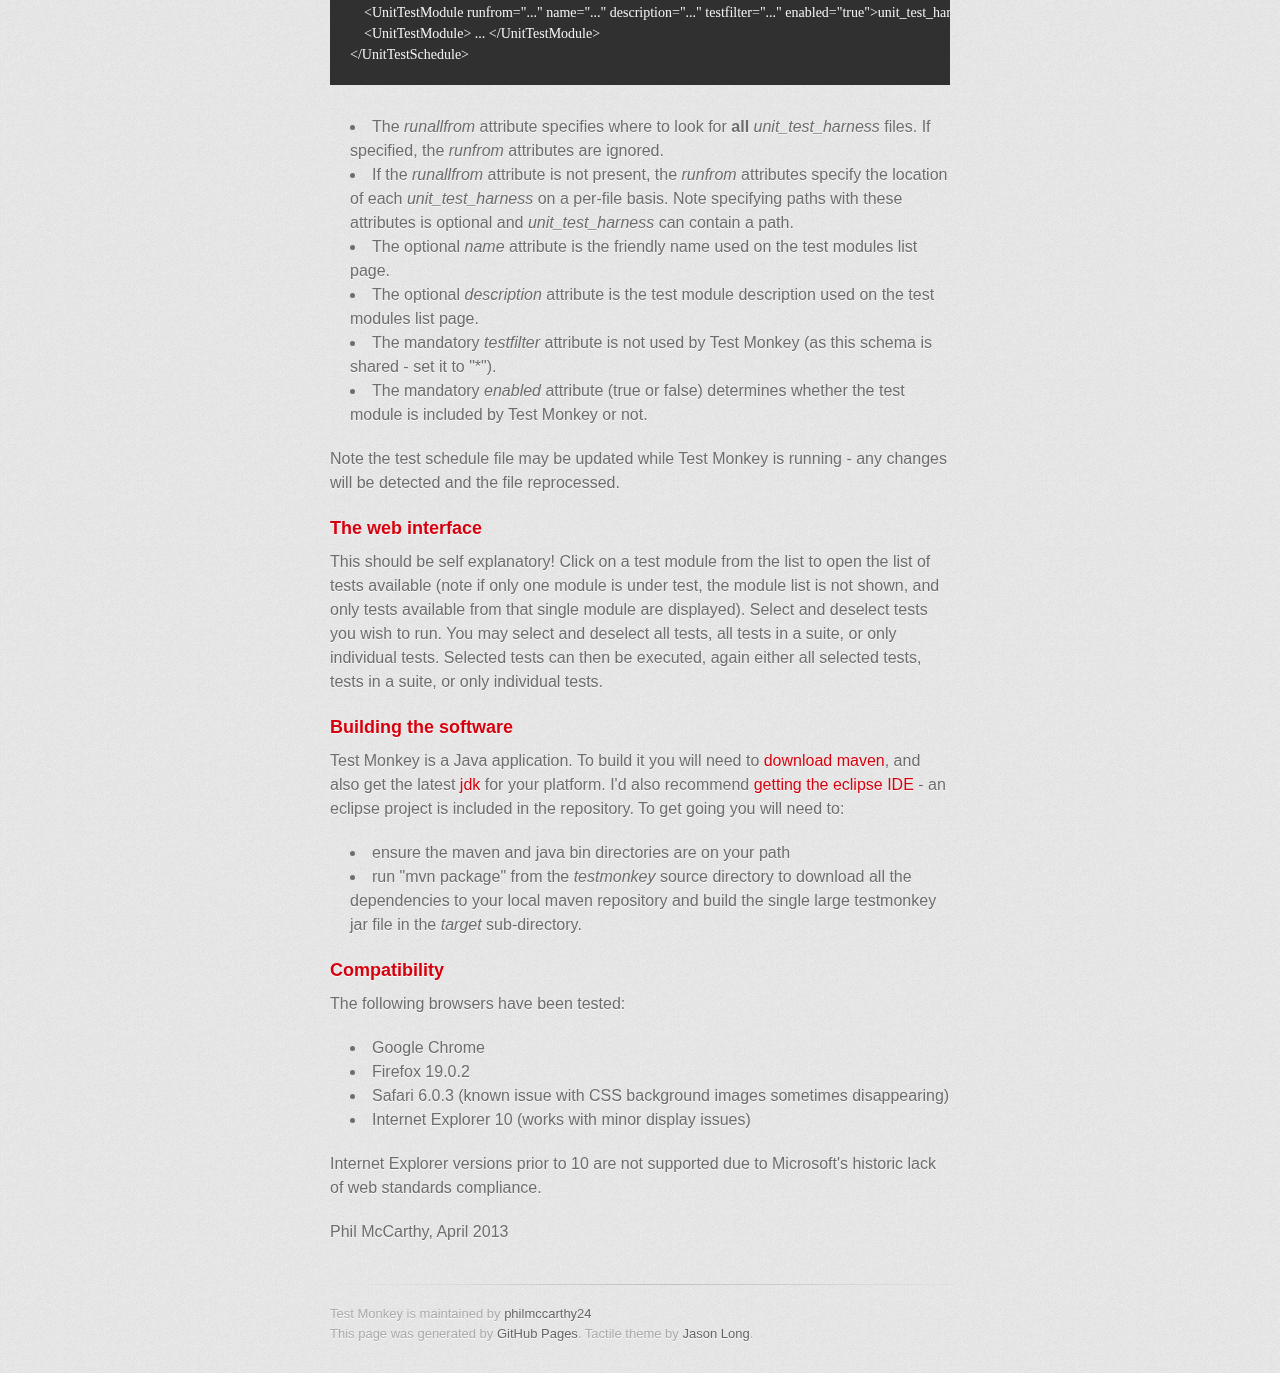
==== commit 7563416f: "created manual screen shot thumbnails" ====
--- a/index.html
+++ b/index.html
@@ -42,9 +42,9 @@
 <h3>Screen shots</h3>
 <table>
 <tr>
-<td><a href="images/testmonkey_p1.png"><img src="images/testmonkey_p1.png" /></a></td>
-<td><a href="images/testmonkey_p2.png"><img src="images/testmonkey_p2.png" /></a></td>
-<td><a href="images/testmonkey_p3.png"><img src="images/testmonkey_p3.png" /></a></td>
+<td><a href="images/testmonkey_p1.png"><img src="images/testmonkey_p1_sml.png" /></a></td>
+<td><a href="images/testmonkey_p2.png"><img src="images/testmonkey_p2_sml.png" /></a></td>
+<td><a href="images/testmonkey_p3.png"><img src="images/testmonkey_p3_sml.png" /></a></td>
 </tr>
 </table>
 
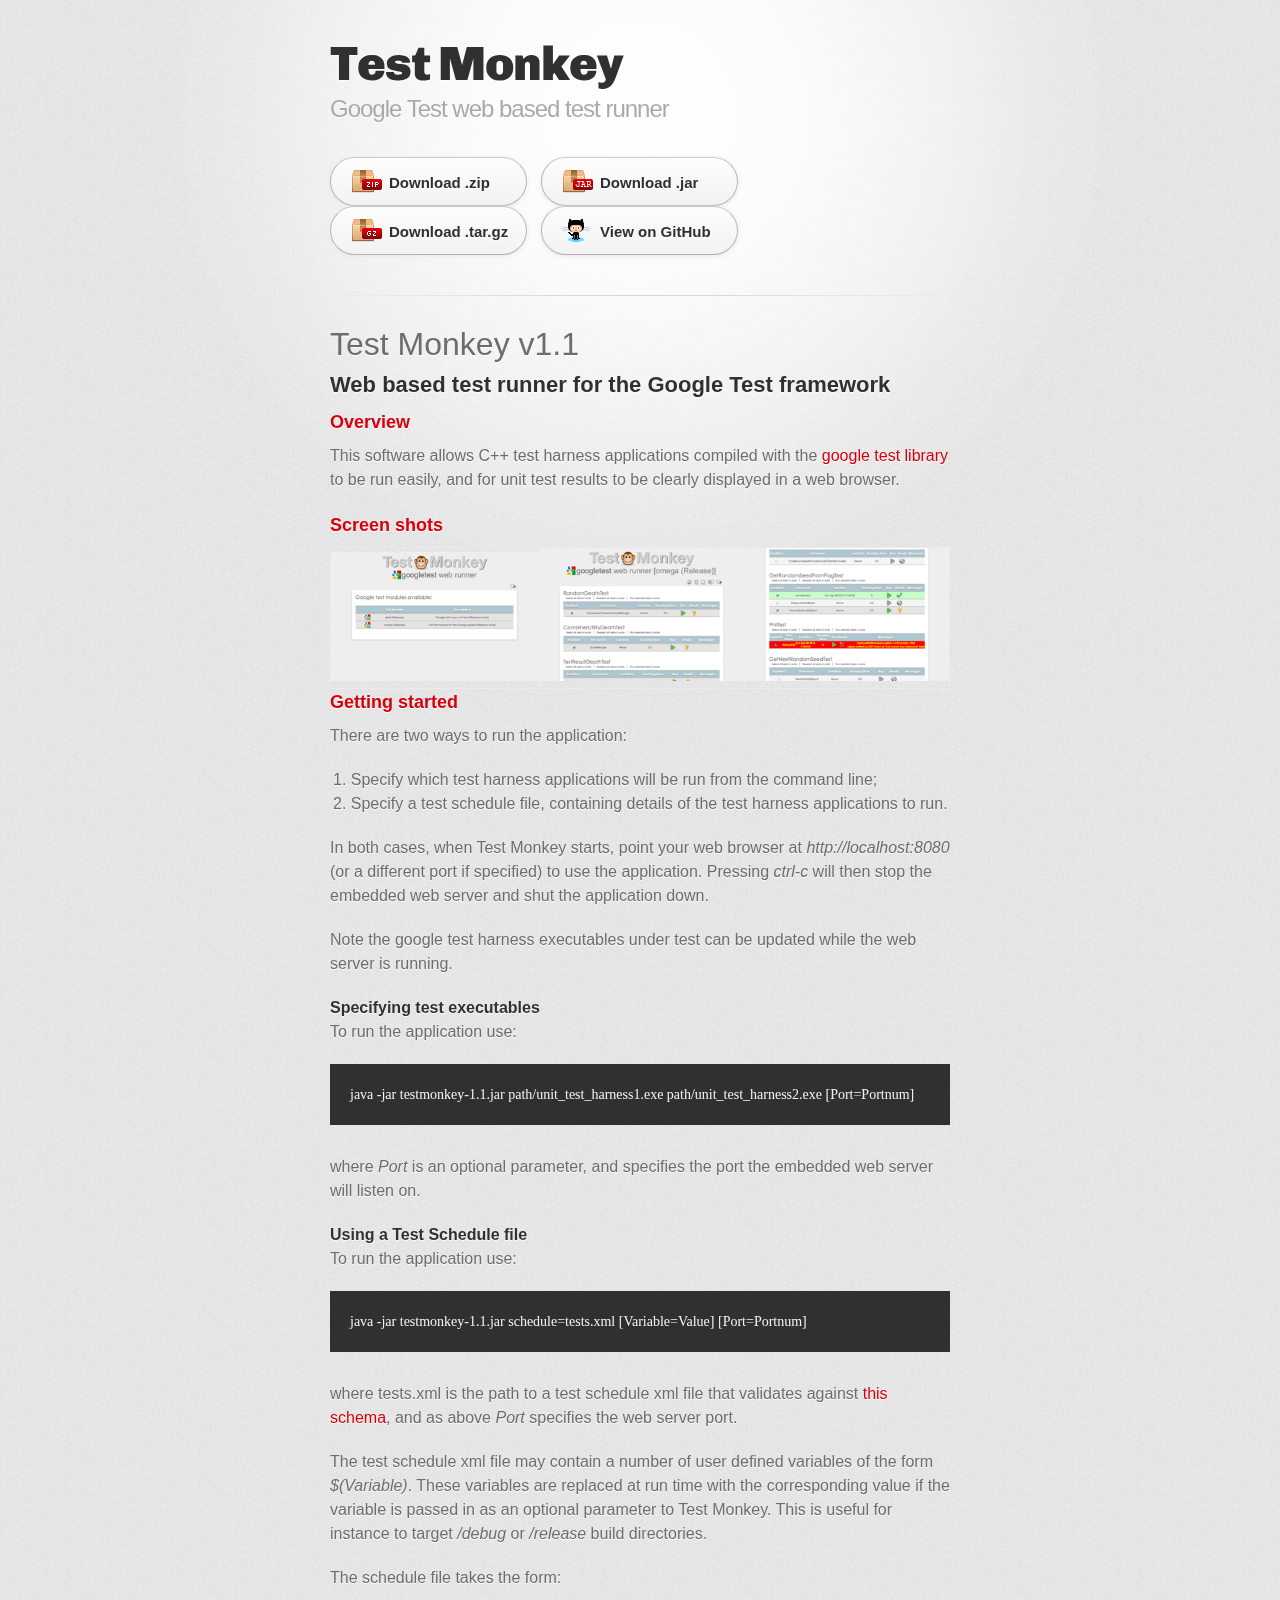
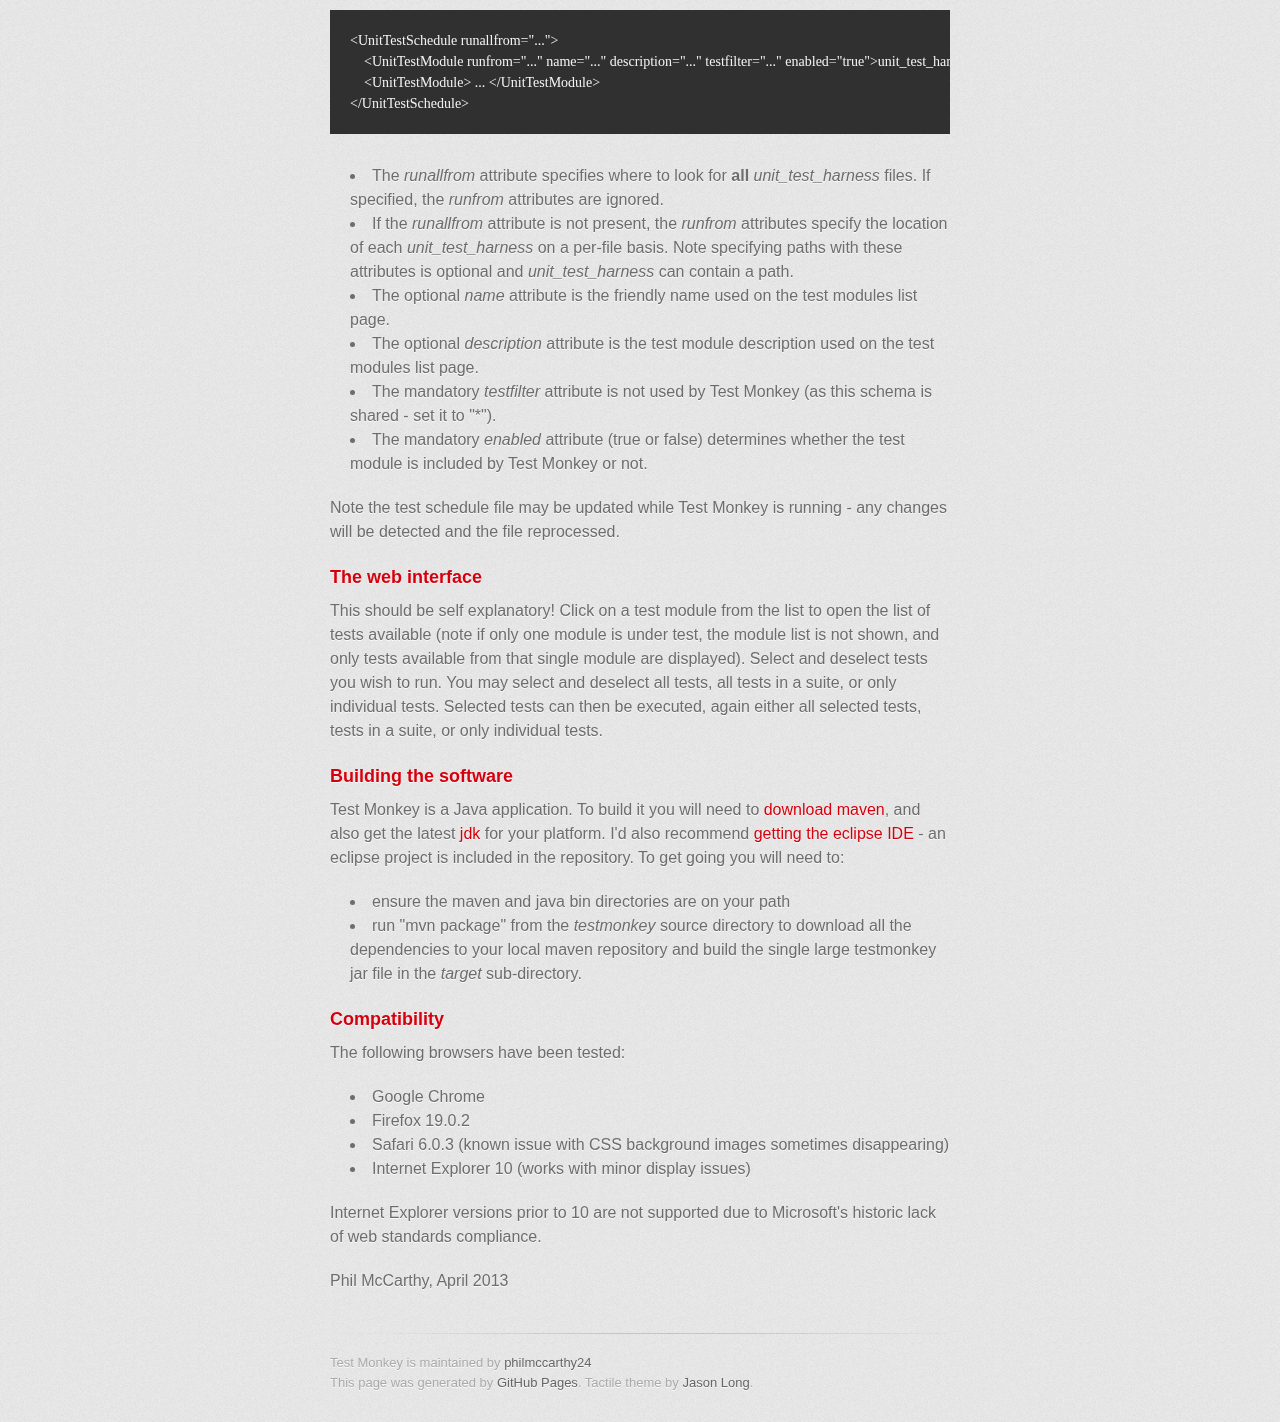
==== commit 84ca69aa: "added jar binary download option" ====
--- a/index.html
+++ b/index.html
@@ -24,6 +24,7 @@
 
         <section id="downloads" class="clearfix">
           <a href="https://github.com/philmccarthy24/testmonkey/zipball/master" id="download-zip" class="button"><span>Download .zip</span></a>
+		  <a href="testmonkey-1.1.jar" id="download-jar" class="button"><span>Download .jar</span></a>
           <a href="https://github.com/philmccarthy24/testmonkey/tarball/master" id="download-tar-gz" class="button"><span>Download .tar.gz</span></a>
           <a href="https://github.com/philmccarthy24/testmonkey" id="view-on-github" class="button"><span>View on GitHub</span></a>
         </section>
@@ -42,9 +43,9 @@
 <h3>Screen shots</h3>
 <table>
 <tr>
-<td><a href="images/testmonkey_p1.png"><img src="images/testmonkey_p1_sml.png" /></a></td>
-<td><a href="images/testmonkey_p2.png"><img src="images/testmonkey_p2_sml.png" /></a></td>
-<td><a href="images/testmonkey_p3.png"><img src="images/testmonkey_p3_sml.png" /></a></td>
+<td><a title="List of gtest modules currently under test" href="images/testmonkey_p1.png"><img src="images/testmonkey_p1_sml.png" /></a></td>
+<td><a title="Main test page for a gtest module" href="images/testmonkey_p2.png"><img src="images/testmonkey_p2_sml.png" /></a></td>
+<td><a title="Tests being disabled, run, and failing" href="images/testmonkey_p3.png"><img src="images/testmonkey_p3_sml.png" /></a></td>
 </tr>
 </table>
 
--- a/stylesheets/stylesheet.css
+++ b/stylesheets/stylesheet.css
@@ -152,6 +152,9 @@
   height: 23px;
 }
 
+#download-jar span {
+  background: transparent url(../images/jar-icon.png) 12px 50% no-repeat;
+}
 #download-zip span {
   background: transparent url(../images/zip-icon.png) 12px 50% no-repeat;
 }
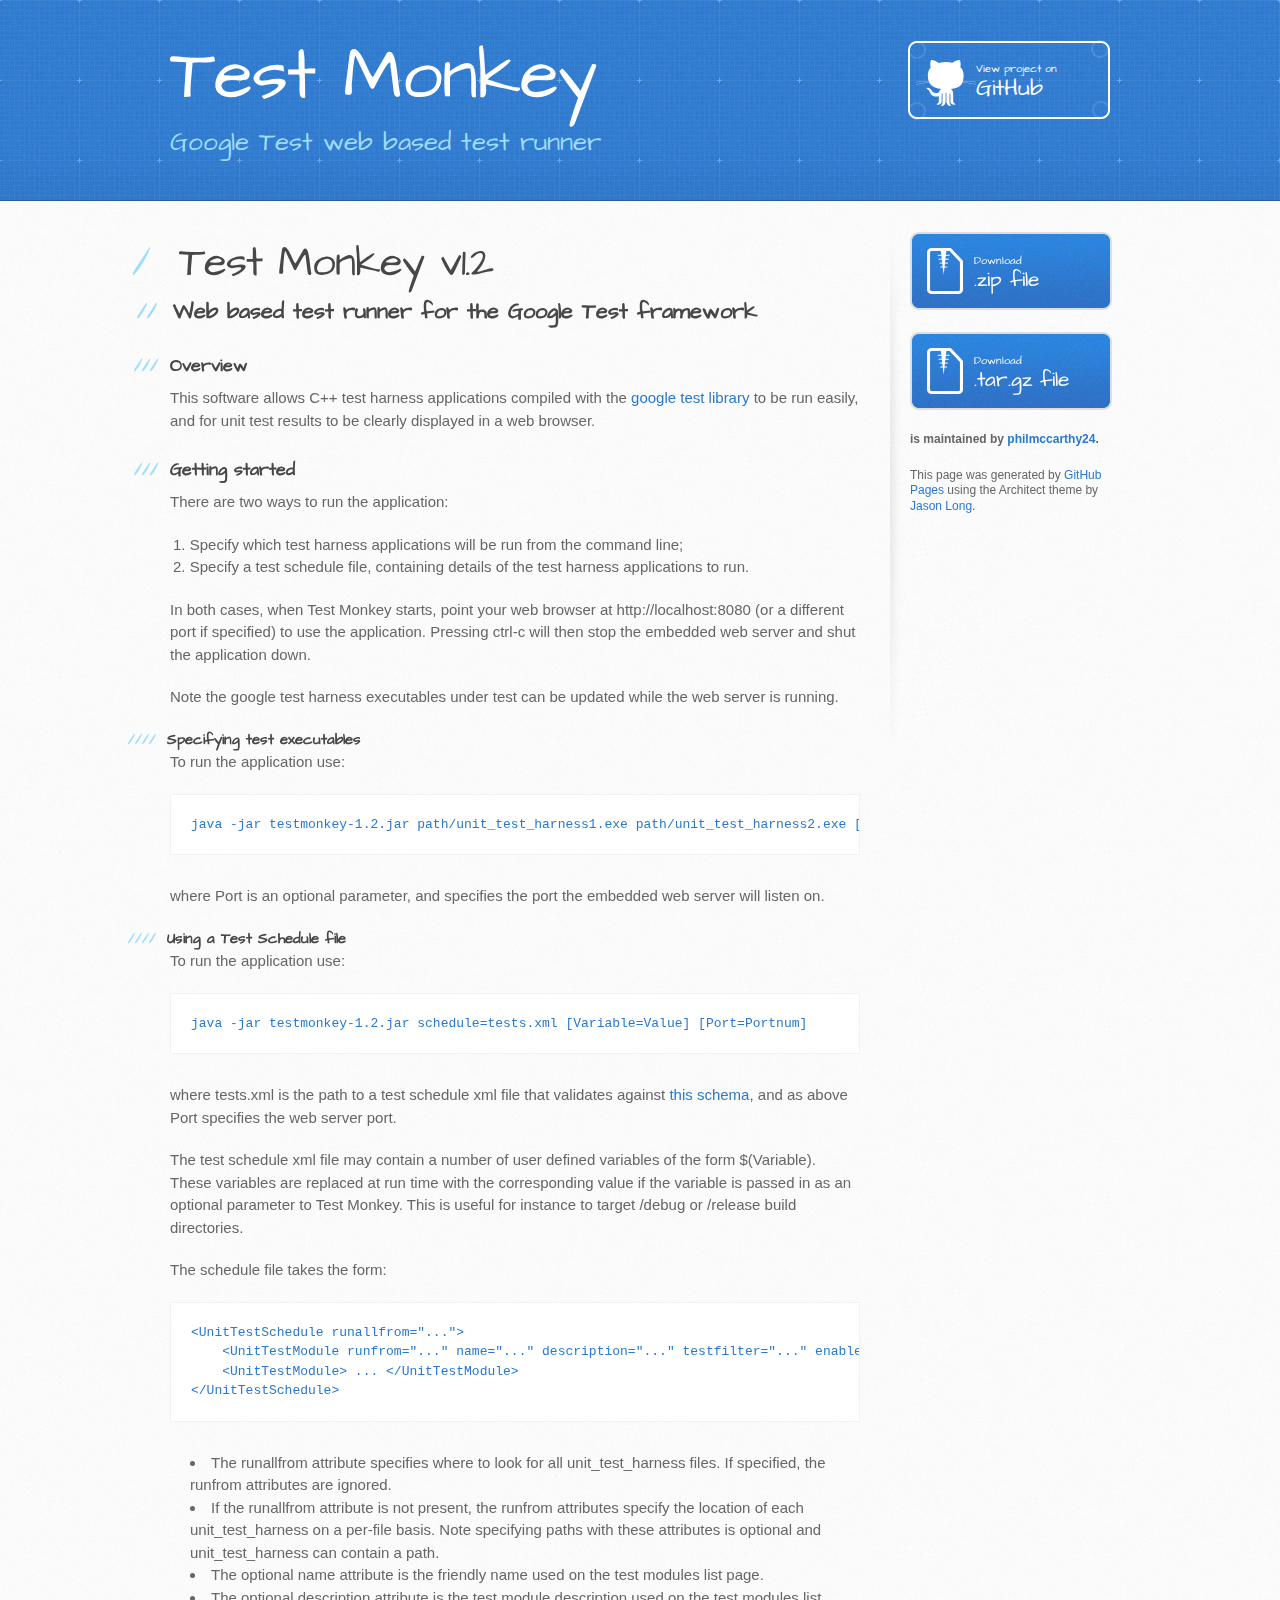
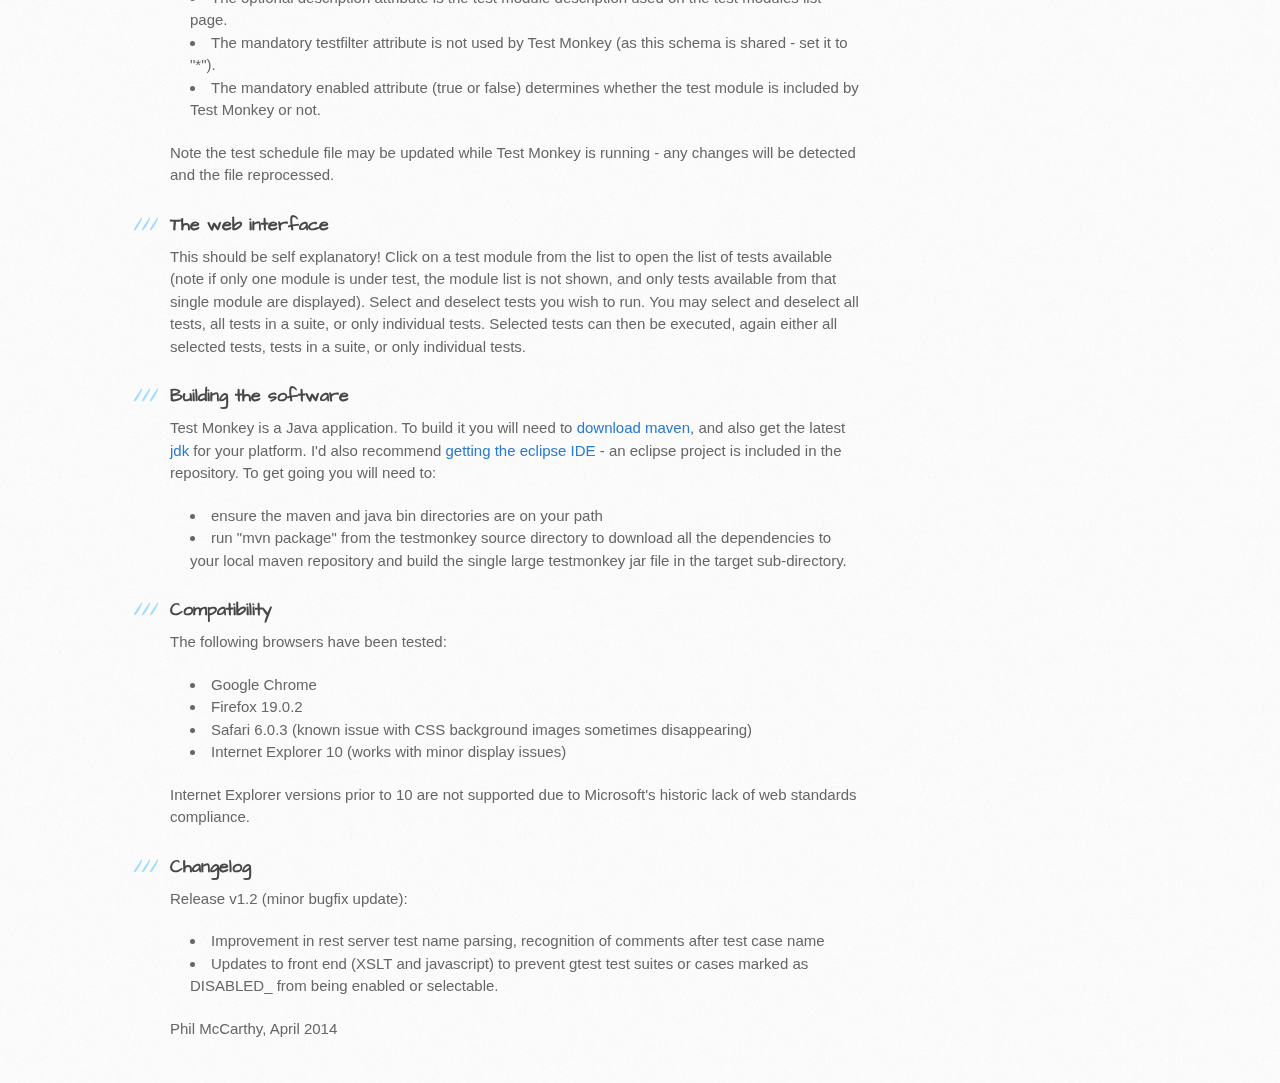
==== commit 9f7cfece: "Create gh-pages branch via GitHub" ====
--- a/index.html
+++ b/index.html
@@ -3,53 +3,44 @@
   <head>
     <meta charset='utf-8'>
     <meta http-equiv="X-UA-Compatible" content="chrome=1">
-    <link href='https://fonts.googleapis.com/css?family=Chivo:900' rel='stylesheet' type='text/css'>
+    <meta name="viewport" content="width=device-width, initial-scale=1, maximum-scale=1">
+    <link href='https://fonts.googleapis.com/css?family=Architects+Daughter' rel='stylesheet' type='text/css'>
     <link rel="stylesheet" type="text/css" href="stylesheets/stylesheet.css" media="screen" />
     <link rel="stylesheet" type="text/css" href="stylesheets/pygment_trac.css" media="screen" />
     <link rel="stylesheet" type="text/css" href="stylesheets/print.css" media="print" />
+
     <!--[if lt IE 9]>
     <script src="//html5shiv.googlecode.com/svn/trunk/html5.js"></script>
     <![endif]-->
+
     <title>Test Monkey by philmccarthy24</title>
   </head>
 
   <body>
-    <div id="container">
+    <header>
       <div class="inner">
+        <h1>Test Monkey</h1>
+        <h2>Google Test web based test runner</h2>
+        <a href="https://github.com/philmccarthy24/testmonkey" class="button"><small>View project on</small>GitHub</a>
+      </div>
+    </header>
 
-        <header>
-          <h1>Test Monkey</h1>
-          <h2>Google Test web based test runner</h2>
-        </header>
+    <div id="content-wrapper">
+      <div class="inner clearfix">
+        <section id="main-content">
+          <h1>
+<a name="test-monkey-v12" class="anchor" href="#test-monkey-v12"><span class="octicon octicon-link"></span></a>Test Monkey v1.2</h1>
 
-        <section id="downloads" class="clearfix">
-          <a href="https://github.com/philmccarthy24/testmonkey/zipball/master" id="download-zip" class="button"><span>Download .zip</span></a>
-		  <a href="testmonkey-1.1.jar" id="download-jar" class="button"><span>Download .jar</span></a>
-          <a href="https://github.com/philmccarthy24/testmonkey/tarball/master" id="download-tar-gz" class="button"><span>Download .tar.gz</span></a>
-          <a href="https://github.com/philmccarthy24/testmonkey" id="view-on-github" class="button"><span>View on GitHub</span></a>
-        </section>
+<h2>
+<a name="web-based-test-runner-for-the-google-test-framework" class="anchor" href="#web-based-test-runner-for-the-google-test-framework"><span class="octicon octicon-link"></span></a>Web based test runner for the Google Test framework</h2>
 
-        <hr>
-
-        <section id="main_content">
-          <h1>Test Monkey v1.1</h1>
-
-<h2>Web based test runner for the Google Test framework</h2>
-
-<h3>Overview</h3>
+<h3>
+<a name="overview" class="anchor" href="#overview"><span class="octicon octicon-link"></span></a>Overview</h3>
 
 <p>This software allows C++ test harness applications compiled with the <a href="http://code.google.com/p/googletest">google test library</a> to be run easily, and for unit test results to be clearly displayed in a web browser.</p>
 
-<h3>Screen shots</h3>
-<table>
-<tr>
-<td><a title="List of gtest modules currently under test" href="images/testmonkey_p1.png"><img src="images/testmonkey_p1_sml.png" /></a></td>
-<td><a title="Main test page for a gtest module" href="images/testmonkey_p2.png"><img src="images/testmonkey_p2_sml.png" /></a></td>
-<td><a title="Tests being disabled, run, and failing" href="images/testmonkey_p3.png"><img src="images/testmonkey_p3_sml.png" /></a></td>
-</tr>
-</table>
-
-<h3>Getting started</h3>
+<h3>
+<a name="getting-started" class="anchor" href="#getting-started"><span class="octicon octicon-link"></span></a>Getting started</h3>
 
 <p>There are two ways to run the application:</p>
 
@@ -62,20 +53,22 @@
 
 <p>Note the google test harness executables under test can be updated while the web server is running.</p>
 
-<h4>Specifying test executables</h4>
+<h4>
+<a name="specifying-test-executables" class="anchor" href="#specifying-test-executables"><span class="octicon octicon-link"></span></a>Specifying test executables</h4>
 
 <p>To run the application use:</p>
 
-<pre><code>java -jar testmonkey-1.1.jar path/unit_test_harness1.exe path/unit_test_harness2.exe [Port=Portnum]
+<pre><code>java -jar testmonkey-1.2.jar path/unit_test_harness1.exe path/unit_test_harness2.exe [Port=Portnum]
 </code></pre>
 
 <p>where <em>Port</em> is an optional parameter, and specifies the port the embedded web server will listen on.</p>
 
-<h4>Using a Test Schedule file</h4>
+<h4>
+<a name="using-a-test-schedule-file" class="anchor" href="#using-a-test-schedule-file"><span class="octicon octicon-link"></span></a>Using a Test Schedule file</h4>
 
 <p>To run the application use:</p>
 
-<pre><code>java -jar testmonkey-1.1.jar schedule=tests.xml [Variable=Value] [Port=Portnum]
+<pre><code>java -jar testmonkey-1.2.jar schedule=tests.xml [Variable=Value] [Port=Portnum]
 </code></pre>
 
 <p>where tests.xml is the path to a test schedule xml file that validates against <a href="https://github.com/philmccarthy24/testmonkey/blob/master/UnitTestScheduleSchema.xsd">this schema</a>, and as above
@@ -103,14 +96,16 @@
 <li>The mandatory <em>enabled</em> attribute (true or false) determines whether the test module is included by Test Monkey or not.</li>
 </ul><p>Note the test schedule file may be updated while Test Monkey is running - any changes will be detected and the file reprocessed.</p>
 
-<h3>The web interface</h3>
+<h3>
+<a name="the-web-interface" class="anchor" href="#the-web-interface"><span class="octicon octicon-link"></span></a>The web interface</h3>
 
 <p>This should be self explanatory! Click on a test module from the list to open the list of tests available (note if only one module
 is under test, the module list is not shown, and only tests available from that single module are displayed). Select and deselect tests
 you wish to run. You may select and deselect all tests, all tests in a suite, or only individual tests.
 Selected tests can then be executed, again either all selected tests, tests in a suite, or only individual tests.</p>
 
-<h3>Building the software</h3>
+<h3>
+<a name="building-the-software" class="anchor" href="#building-the-software"><span class="octicon octicon-link"></span></a>Building the software</h3>
 
 <p>Test Monkey is a Java application. To build it you will need to <a href="http://maven.apache.org/download.cgi">download maven</a>,
 and also get the latest <a href="http://www.oracle.com/technetwork/java/javase/downloads/jdk7-downloads-1880260.html">jdk</a> for your platform.
@@ -121,7 +116,8 @@
 <li>ensure the maven and java bin directories are on your path</li>
 <li>run "mvn package" from the <em>testmonkey</em> source directory to download all the dependencies to your local maven repository and build
 the single large testmonkey jar file in the <em>target</em> sub-directory. </li>
-</ul><h3>Compatibility</h3>
+</ul><h3>
+<a name="compatibility" class="anchor" href="#compatibility"><span class="octicon octicon-link"></span></a>Compatibility</h3>
 
 <p>The following browsers have been tested:</p>
 
@@ -132,16 +128,34 @@
 <li>Internet Explorer 10 (works with minor display issues)</li>
 </ul><p>Internet Explorer versions prior to 10 are not supported due to Microsoft's historic lack of web standards compliance.</p>
 
-<p>Phil McCarthy, April 2013</p>
+<h3>
+<a name="changelog" class="anchor" href="#changelog"><span class="octicon octicon-link"></span></a>Changelog</h3>
+
+<p>Release v1.2 (minor bugfix update):</p>
+
+<ul>
+<li>Improvement in rest server test name parsing, recognition of comments after test case name</li>
+<li>Updates to front end (XSLT and javascript) to prevent gtest test suites or cases marked as DISABLED_ from being enabled or selectable.</li>
+</ul><p>Phil McCarthy, April 2014</p>
         </section>
 
-        <footer>
-          Test Monkey is maintained by <a href="https://github.com/philmccarthy24">philmccarthy24</a><br>
-          This page was generated by <a href="http://pages.github.com">GitHub Pages</a>. Tactile theme by <a href="http://twitter.com/jasonlong">Jason Long</a>.
-        </footer>
+        <aside id="sidebar">
+          <a href="https://github.com/philmccarthy24/testmonkey/zipball/master" class="button">
+            <small>Download</small>
+            .zip file
+          </a>
+          <a href="https://github.com/philmccarthy24/testmonkey/tarball/master" class="button">
+            <small>Download</small>
+            .tar.gz file
+          </a>
 
-        
+          <p class="repo-owner"><a href="https://github.com/philmccarthy24/testmonkey"></a> is maintained by <a href="https://github.com/philmccarthy24">philmccarthy24</a>.</p>
+
+          <p>This page was generated by <a href="https://pages.github.com">GitHub Pages</a> using the Architect theme by <a href="https://twitter.com/jasonlong">Jason Long</a>.</p>
+        </aside>
       </div>
     </div>
+
+  
   </body>
 </html>--- a/stylesheets/stylesheet.css
+++ b/stylesheets/stylesheet.css
@@ -48,54 +48,80 @@
 
 /* LAYOUT STYLES */
 body {
-  font-size: 1em;
+  font-size: 15px;
   line-height: 1.5; 
-  background: #e7e7e7 url(../images/body-bg.png) 0 0 repeat;
+  background: #fafafa url(../images/body-bg.jpg) 0 0 repeat;
   font-family: 'Helvetica Neue', Helvetica, Arial, serif;
-  text-shadow: 0 1px 0 rgba(255, 255, 255, 0.8);
-  color: #6d6d6d;
+  font-weight: 400;
+  color: #666;
 }
 
 a {
-  color: #d5000d;
+  color: #2879d0;
 }
 a:hover {
-  color: #c5000c;
+  color: #2268b2;
 }
 
 header {
-  padding-top: 35px;
-  padding-bottom: 25px;
+  padding-top: 40px;
+  padding-bottom: 40px;
+  font-family: 'Architects Daughter', 'Helvetica Neue', Helvetica, Arial, serif; 
+  background: #2e7bcf url(../images/header-bg.jpg) 0 0 repeat-x;
+  border-bottom: solid 1px #275da1;
 }
 
 header h1 {
-  font-family: 'Chivo', 'Helvetica Neue', Helvetica, Arial, serif; font-weight: 900;
   letter-spacing: -1px;
-  font-size: 48px;
-  color: #303030;
-  line-height: 1.2;
+  font-size: 72px;
+  color: #fff;
+  line-height: 1;
+  margin-bottom: 0.2em;
+  width: 540px;
 }
 
 header h2 {
-  letter-spacing: -1px;
-  font-size: 24px;
-  color: #aaa;
+  font-size: 26px;
+  color: #9ddcff;
   font-weight: normal;
   line-height: 1.3;
-}
-
-#container {
-  background: transparent url(../images/highlight-bg.jpg) 50% 0 no-repeat;
-  min-height: 595px;
+  width: 540px;
+  letter-spacing: 0;
 }
 
 .inner {
-  width: 620px;
+  position: relative;
+  width: 940px;
   margin: 0 auto;
 }
 
-#container .inner img {
+#content-wrapper {
+  border-top: solid 1px #fff;
+  padding-top: 30px;
+}
+
+#main-content {
+  width: 690px;
+  float: left;
+}
+
+#main-content img {
   max-width: 100%;
+}
+
+aside#sidebar {
+  width: 200px;
+  padding-left: 20px;
+  min-height: 504px;
+  float: right;
+  background: transparent url(../images/sidebar-bg.jpg) 0 0 no-repeat;
+  font-size: 12px;
+  line-height: 1.3;
+}
+
+aside#sidebar p.repo-owner,
+aside#sidebar p.repo-owner a {
+  font-weight: bold;
 }
 
 #downloads {
@@ -103,94 +129,57 @@
 }
 
 a.button {
-  -moz-border-radius: 30px;
-  -webkit-border-radius: 30px;                     
-  border-radius: 30px;
-  border-top: solid 1px #cbcbcb;
-  border-left: solid 1px #b7b7b7;
-  border-right: solid 1px #b7b7b7;
-  border-bottom: solid 1px #b3b3b3;
-  color: #303030;
-  line-height: 25px;
-  font-weight: bold;
-  font-size: 15px;
-  padding: 12px 8px 12px 8px;
+  width: 134px;
+  height: 58px;
+  line-height: 1.2;
+  font-size: 23px;
+  color: #fff;
+  padding-left: 68px;
+  padding-top: 22px;
+  font-family: 'Architects Daughter', 'Helvetica Neue', Helvetica, Arial, serif; 
+}
+a.button small {
   display: block;
-  float: left;
-  width: 179px;
-  margin-right: 14px;  
-  background: #fdfdfd; /* Old browsers */
-  background: -moz-linear-gradient(top,  #fdfdfd 0%, #f2f2f2 100%); /* FF3.6+ */
-  background: -webkit-gradient(linear, left top, left bottom, color-stop(0%,#fdfdfd), color-stop(100%,#f2f2f2)); /* Chrome,Safari4+ */
-  background: -webkit-linear-gradient(top,  #fdfdfd 0%,#f2f2f2 100%); /* Chrome10+,Safari5.1+ */
-  background: -o-linear-gradient(top,  #fdfdfd 0%,#f2f2f2 100%); /* Opera 11.10+ */
-  background: -ms-linear-gradient(top,  #fdfdfd 0%,#f2f2f2 100%); /* IE10+ */
-  background: linear-gradient(top,  #fdfdfd 0%,#f2f2f2 100%); /* W3C */
-  filter: progid:DXImageTransform.Microsoft.gradient( startColorstr='#fdfdfd', endColorstr='#f2f2f2',GradientType=0 ); /* IE6-9 */
-  -webkit-box-shadow: 10px 10px 5px #888;
-  -moz-box-shadow: 10px 10px 5px #888;
-  box-shadow: 0px 1px 5px #e8e8e8;
-}
-a.button:hover {
-  border-top: solid 1px #b7b7b7;
-  border-left: solid 1px #b3b3b3;
-  border-right: solid 1px #b3b3b3;
-  border-bottom: solid 1px #b3b3b3;
-  background: #fafafa; /* Old browsers */
-  background: -moz-linear-gradient(top,  #fdfdfd 0%, #f6f6f6 100%); /* FF3.6+ */
-  background: -webkit-gradient(linear, left top, left bottom, color-stop(0%,#fdfdfd), color-stop(100%,#f6f6f6)); /* Chrome,Safari4+ */
-  background: -webkit-linear-gradient(top,  #fdfdfd 0%,#f6f6f6 100%); /* Chrome10+,Safari5.1+ */
-  background: -o-linear-gradient(top,  #fdfdfd 0%,#f6f6f6 100%); /* Opera 11.10+ */
-  background: -ms-linear-gradient(top,  #fdfdfd 0%,#f6f6f6 100%); /* IE10+ */
-  background: linear-gradient(top,  #fdfdfd 0%,#f6f6f6, 100%); /* W3C */
-  filter: progid:DXImageTransform.Microsoft.gradient( startColorstr='#fdfdfd', endColorstr='#f6f6f6',GradientType=0 ); /* IE6-9 */
-}
-
-a.button span {
-  padding-left: 50px;
+  font-size: 11px;
+}
+header a.button {
+  position: absolute;
+  right: 0;
+  top: 0;
+  background: transparent url(../images/github-button.png) 0 0 no-repeat;
+}
+aside a.button {
+  width: 138px;
+  padding-left: 64px;
   display: block;
-  height: 23px;
-}
-
-#download-jar span {
-  background: transparent url(../images/jar-icon.png) 12px 50% no-repeat;
-}
-#download-zip span {
-  background: transparent url(../images/zip-icon.png) 12px 50% no-repeat;
-}
-#download-tar-gz span {
-  background: transparent url(../images/tar-gz-icon.png) 12px 50% no-repeat;
-}
-#view-on-github span {
-  background: transparent url(../images/octocat-icon.png) 12px 50% no-repeat;
-}
-#view-on-github {
-  margin-right: 0;
+  background: transparent url(../images/download-button.png) 0 0 no-repeat;
+  margin-bottom: 20px;
+  font-size: 21px;
 }
 
 code, pre {
-  font-family: Monaco, "Bitstream Vera Sans Mono", "Lucida Console", Terminal;
+  font-family: Monaco, "Bitstream Vera Sans Mono", "Lucida Console", Terminal, monospace;
   color: #222;
   margin-bottom: 30px;
-  font-size: 14px;
+  font-size: 13px;
 }
 
 code {
-  background-color: #f2f2f2;
-  border: solid 1px #ddd;
+  background-color: #f2f8fc;
+  border: solid 1px #dbe7f3;
   padding: 0 3px;
 }
 
 pre {
   padding: 20px;
-  background: #303030;
-  color: #f2f2f2;
+  background: #fff;
   text-shadow: none;
   overflow: auto;
+  border: solid 1px #f2f2f2;
 }
 pre code {
-  color: #f2f2f2;
-  background-color: #303030;
+  color: #2879d0;
+  background-color: #fff;
   border: none;
   padding: 0;
 }
@@ -208,15 +197,7 @@
   margin-top: 1em;
   padding-bottom: 1em;
   border: none;
-  background: transparent url('../images/hr.png') 50% 0 no-repeat;
-}
-
-strong {
-  font-weight: bold;
-}
-
-em {
-  font-style: italic;
+  background: transparent url('../images/hr.png') 0 0 no-repeat;
 }
 
 table {
@@ -243,42 +224,89 @@
 
 /* GENERAL ELEMENT TYPE STYLES */
 
-h1 {
-  font-size: 32px;
-} 
-
-h2 {
+#main-content h1 {
+  font-family: 'Architects Daughter', 'Helvetica Neue', Helvetica, Arial, serif; 
+  font-size: 2.8em;
+  letter-spacing: -1px;
+  color: #474747;
+} 
+
+#main-content h1:before {
+  content: "/";
+  color: #9ddcff;
+  padding-right: 0.3em;
+  margin-left: -0.9em;
+}
+
+#main-content h2 {
+  font-family: 'Architects Daughter', 'Helvetica Neue', Helvetica, Arial, serif; 
   font-size: 22px;
   font-weight: bold;
-  color: #303030;
   margin-bottom: 8px;
-} 
-
-h3 {
-  color: #d5000d;
+  color: #474747;
+} 
+#main-content h2:before {
+  content: "//";
+  color: #9ddcff;
+  padding-right: 0.3em;
+  margin-left: -1.5em;
+}
+
+#main-content h3 {
+  font-family: 'Architects Daughter', 'Helvetica Neue', Helvetica, Arial, serif; 
   font-size: 18px;
   font-weight: bold;
+  margin-top: 24px;
   margin-bottom: 8px;
+  color: #474747;
 } 
  
-h4 {
-  font-size: 16px;
-  color: #303030;
+#main-content h3:before {
+  content: "///";
+  color: #9ddcff;
+  padding-right: 0.3em;
+  margin-left: -2em;
+}
+
+#main-content h4 {
+  font-family: 'Architects Daughter', 'Helvetica Neue', Helvetica, Arial, serif; 
+  font-size: 15px;
   font-weight: bold;
-} 
-
-h5 {
-  font-size: 1em;
-  color: #303030;
-} 
-
-h6 {
+  color: #474747;
+} 
+
+h4:before {
+  content: "////";
+  color: #9ddcff;
+  padding-right: 0.3em;
+  margin-left: -2.8em;
+}
+
+#main-content h5 {
+  font-family: 'Architects Daughter', 'Helvetica Neue', Helvetica, Arial, serif; 
+  font-size: 14px;
+  color: #474747;
+} 
+h5:before {
+  content: "/////";
+  color: #9ddcff;
+  padding-right: 0.3em;
+  margin-left: -3.2em;
+}
+
+#main-content h6 {
+  font-family: 'Architects Daughter', 'Helvetica Neue', Helvetica, Arial, serif; 
   font-size: .8em;
-  color: #303030;
-} 
+  color: #474747;
+} 
+h6:before {
+  content: "//////";
+  color: #9ddcff;
+  padding-right: 0.3em;
+  margin-left: -3.7em;
+}
 
 p {
-  font-weight: 300;
   margin-bottom: 20px;
 }
  
@@ -297,18 +325,19 @@
   padding: 0 0 0 30px;
 }
 
-ul li {
+ul {
   list-style: disc inside;
   padding-left: 20px;
 }
 
-ol li {
+ol {
   list-style: decimal inside;
   padding-left: 3px;
 }
 
-dl dt {
-  color: #303030;
+dl dd {
+  font-style: italic;
+  font-weight: 100;
 }
 
 footer {
@@ -347,23 +376,99 @@
 @media only screen and (max-width: 959px) {}
 
 /* Tablet Portrait size to standard 960 (devices and browsers) */
-@media only screen and (min-width: 768px) and (max-width: 959px) {}
+@media only screen and (min-width: 768px) and (max-width: 959px) {
+  .inner {
+    width: 740px;
+  }
+  header h1, header h2 {
+    width: 340px;
+  }
+  header h1 {
+    font-size: 60px;
+  }
+  header h2 {
+    font-size: 30px;
+  }
+  #main-content {
+    width: 490px;
+  }
+  #main-content h1:before,
+  #main-content h2:before,
+  #main-content h3:before,
+  #main-content h4:before,
+  #main-content h5:before,
+  #main-content h6:before {
+    content: none;
+    padding-right: 0;
+    margin-left: 0;
+  }
+}
 
 /* All Mobile Sizes (devices and browser) */
 @media only screen and (max-width: 767px) {
+  .inner {
+    width: 93%;
+  }
   header {
-    padding-top: 10px;
-    padding-bottom: 10px;
-  }
-  #downloads {
-    margin-bottom: 25px;
-  }
-  #download-zip, #download-tar-gz {
+    padding: 20px 0;
+  }
+  header .inner {
+    position: relative;
+  }
+  header h1, header h2 {
+    width: 100%;
+  }
+  header h1 {
+    font-size: 48px;
+  }
+  header h2 {
+    font-size: 24px;
+  }
+  header a.button {
+    background-image: none;
+    width: auto;
+    height: auto;
+    display: inline-block;
+    margin-top: 15px;
+    padding: 5px 10px;
+    position: relative;
+    text-align: center;
+    font-size: 13px;
+    line-height: 1;
+    background-color: #9ddcff;
+    color: #2879d0;
+    -moz-border-radius: 5px;
+    -webkit-border-radius: 5px;                     
+    border-radius: 5px;    
+  }
+  header a.button small {
+    font-size: 13px;
+    display: inline;
+  }
+  #main-content,
+  aside#sidebar {
+    float: none;
+    width: 100% ! important;
+  }
+  aside#sidebar {
+    background-image: none;
+    margin-top: 20px;
+    border-top: solid 1px #ddd;
+    padding: 20px 0;
+    min-height: 0;
+  }
+  aside#sidebar a.button {
     display: none;
   }
-  .inner {
-    width: 94%;
-    margin: 0 auto;
+  #main-content h1:before,
+  #main-content h2:before,
+  #main-content h3:before,
+  #main-content h4:before,
+  #main-content h5:before,
+  #main-content h6:before {
+    content: none;
+    padding-right: 0;
+    margin-left: 0;
   }
 }
 
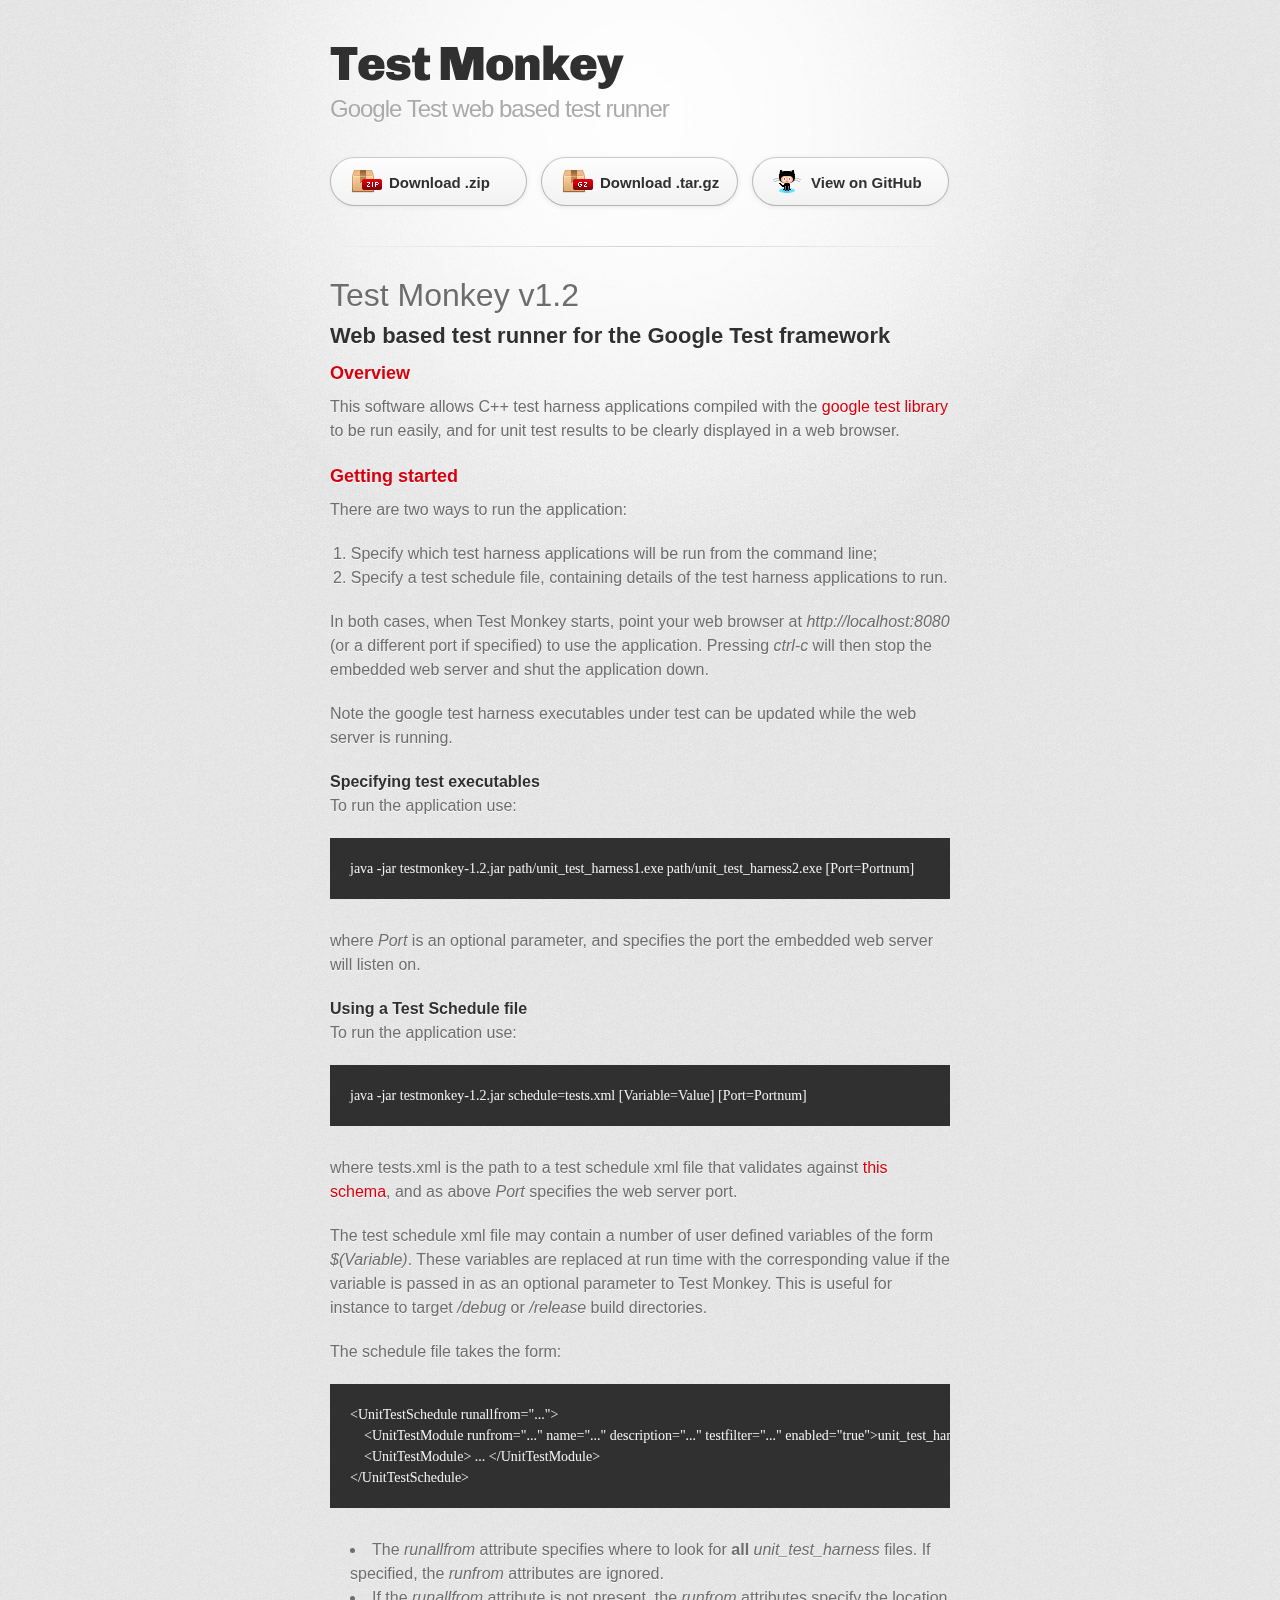
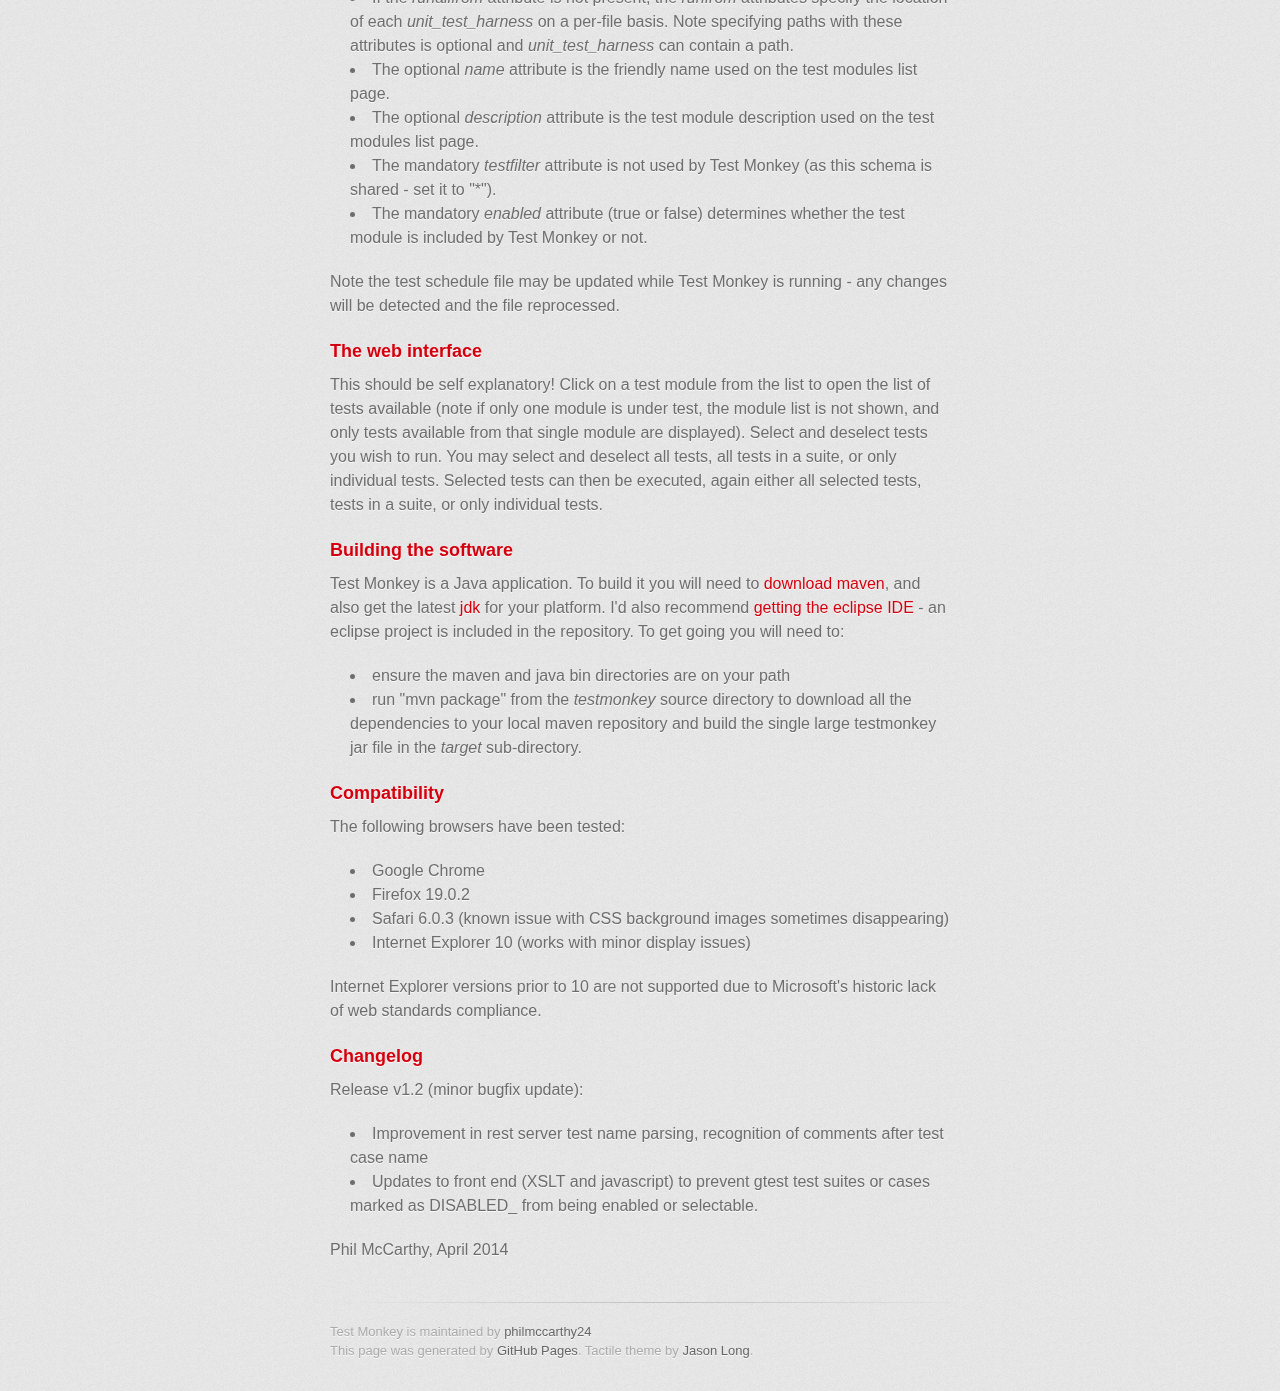
==== commit 2c34f680: "Create gh-pages branch via GitHub" ====
--- a/index.html
+++ b/index.html
@@ -3,31 +3,34 @@
   <head>
     <meta charset='utf-8'>
     <meta http-equiv="X-UA-Compatible" content="chrome=1">
-    <meta name="viewport" content="width=device-width, initial-scale=1, maximum-scale=1">
-    <link href='https://fonts.googleapis.com/css?family=Architects+Daughter' rel='stylesheet' type='text/css'>
+    <link href='https://fonts.googleapis.com/css?family=Chivo:900' rel='stylesheet' type='text/css'>
     <link rel="stylesheet" type="text/css" href="stylesheets/stylesheet.css" media="screen" />
     <link rel="stylesheet" type="text/css" href="stylesheets/pygment_trac.css" media="screen" />
     <link rel="stylesheet" type="text/css" href="stylesheets/print.css" media="print" />
-
     <!--[if lt IE 9]>
     <script src="//html5shiv.googlecode.com/svn/trunk/html5.js"></script>
     <![endif]-->
-
     <title>Test Monkey by philmccarthy24</title>
   </head>
 
   <body>
-    <header>
+    <div id="container">
       <div class="inner">
-        <h1>Test Monkey</h1>
-        <h2>Google Test web based test runner</h2>
-        <a href="https://github.com/philmccarthy24/testmonkey" class="button"><small>View project on</small>GitHub</a>
-      </div>
-    </header>
 
-    <div id="content-wrapper">
-      <div class="inner clearfix">
-        <section id="main-content">
+        <header>
+          <h1>Test Monkey</h1>
+          <h2>Google Test web based test runner</h2>
+        </header>
+
+        <section id="downloads" class="clearfix">
+          <a href="https://github.com/philmccarthy24/testmonkey/zipball/master" id="download-zip" class="button"><span>Download .zip</span></a>
+          <a href="https://github.com/philmccarthy24/testmonkey/tarball/master" id="download-tar-gz" class="button"><span>Download .tar.gz</span></a>
+          <a href="https://github.com/philmccarthy24/testmonkey" id="view-on-github" class="button"><span>View on GitHub</span></a>
+        </section>
+
+        <hr>
+
+        <section id="main_content">
           <h1>
 <a name="test-monkey-v12" class="anchor" href="#test-monkey-v12"><span class="octicon octicon-link"></span></a>Test Monkey v1.2</h1>
 
@@ -139,23 +142,13 @@
 </ul><p>Phil McCarthy, April 2014</p>
         </section>
 
-        <aside id="sidebar">
-          <a href="https://github.com/philmccarthy24/testmonkey/zipball/master" class="button">
-            <small>Download</small>
-            .zip file
-          </a>
-          <a href="https://github.com/philmccarthy24/testmonkey/tarball/master" class="button">
-            <small>Download</small>
-            .tar.gz file
-          </a>
+        <footer>
+          Test Monkey is maintained by <a href="https://github.com/philmccarthy24">philmccarthy24</a><br>
+          This page was generated by <a href="http://pages.github.com">GitHub Pages</a>. Tactile theme by <a href="https://twitter.com/jasonlong">Jason Long</a>.
+        </footer>
 
-          <p class="repo-owner"><a href="https://github.com/philmccarthy24/testmonkey"></a> is maintained by <a href="https://github.com/philmccarthy24">philmccarthy24</a>.</p>
-
-          <p>This page was generated by <a href="https://pages.github.com">GitHub Pages</a> using the Architect theme by <a href="https://twitter.com/jasonlong">Jason Long</a>.</p>
-        </aside>
+        
       </div>
     </div>
-
-  
   </body>
 </html>--- a/stylesheets/stylesheet.css
+++ b/stylesheets/stylesheet.css
@@ -48,80 +48,54 @@
 
 /* LAYOUT STYLES */
 body {
-  font-size: 15px;
+  font-size: 1em;
   line-height: 1.5; 
-  background: #fafafa url(../images/body-bg.jpg) 0 0 repeat;
+  background: #e7e7e7 url(../images/body-bg.png) 0 0 repeat;
   font-family: 'Helvetica Neue', Helvetica, Arial, serif;
-  font-weight: 400;
-  color: #666;
+  text-shadow: 0 1px 0 rgba(255, 255, 255, 0.8);
+  color: #6d6d6d;
 }
 
 a {
-  color: #2879d0;
+  color: #d5000d;
 }
 a:hover {
-  color: #2268b2;
+  color: #c5000c;
 }
 
 header {
-  padding-top: 40px;
-  padding-bottom: 40px;
-  font-family: 'Architects Daughter', 'Helvetica Neue', Helvetica, Arial, serif; 
-  background: #2e7bcf url(../images/header-bg.jpg) 0 0 repeat-x;
-  border-bottom: solid 1px #275da1;
+  padding-top: 35px;
+  padding-bottom: 25px;
 }
 
 header h1 {
+  font-family: 'Chivo', 'Helvetica Neue', Helvetica, Arial, serif; font-weight: 900;
   letter-spacing: -1px;
-  font-size: 72px;
-  color: #fff;
-  line-height: 1;
-  margin-bottom: 0.2em;
-  width: 540px;
+  font-size: 48px;
+  color: #303030;
+  line-height: 1.2;
 }
 
 header h2 {
-  font-size: 26px;
-  color: #9ddcff;
+  letter-spacing: -1px;
+  font-size: 24px;
+  color: #aaa;
   font-weight: normal;
   line-height: 1.3;
-  width: 540px;
-  letter-spacing: 0;
+}
+
+#container {
+  background: transparent url(../images/highlight-bg.jpg) 50% 0 no-repeat;
+  min-height: 595px;
 }
 
 .inner {
-  position: relative;
-  width: 940px;
+  width: 620px;
   margin: 0 auto;
 }
 
-#content-wrapper {
-  border-top: solid 1px #fff;
-  padding-top: 30px;
-}
-
-#main-content {
-  width: 690px;
-  float: left;
-}
-
-#main-content img {
+#container .inner img {
   max-width: 100%;
-}
-
-aside#sidebar {
-  width: 200px;
-  padding-left: 20px;
-  min-height: 504px;
-  float: right;
-  background: transparent url(../images/sidebar-bg.jpg) 0 0 no-repeat;
-  font-size: 12px;
-  line-height: 1.3;
-}
-
-aside#sidebar p.repo-owner,
-aside#sidebar p.repo-owner a {
-  font-weight: bold;
 }
 
 #downloads {
@@ -129,57 +103,91 @@
 }
 
 a.button {
-  width: 134px;
-  height: 58px;
-  line-height: 1.2;
-  font-size: 23px;
-  color: #fff;
-  padding-left: 68px;
-  padding-top: 22px;
-  font-family: 'Architects Daughter', 'Helvetica Neue', Helvetica, Arial, serif; 
-}
-a.button small {
+  -moz-border-radius: 30px;
+  -webkit-border-radius: 30px;                     
+  border-radius: 30px;
+  border-top: solid 1px #cbcbcb;
+  border-left: solid 1px #b7b7b7;
+  border-right: solid 1px #b7b7b7;
+  border-bottom: solid 1px #b3b3b3;
+  color: #303030;
+  line-height: 25px;
+  font-weight: bold;
+  font-size: 15px;
+  padding: 12px 8px 12px 8px;
   display: block;
-  font-size: 11px;
-}
-header a.button {
-  position: absolute;
-  right: 0;
-  top: 0;
-  background: transparent url(../images/github-button.png) 0 0 no-repeat;
-}
-aside a.button {
-  width: 138px;
-  padding-left: 64px;
+  float: left;
+  width: 179px;
+  margin-right: 14px;  
+  background: #fdfdfd; /* Old browsers */
+  background: -moz-linear-gradient(top,  #fdfdfd 0%, #f2f2f2 100%); /* FF3.6+ */
+  background: -webkit-gradient(linear, left top, left bottom, color-stop(0%,#fdfdfd), color-stop(100%,#f2f2f2)); /* Chrome,Safari4+ */
+  background: -webkit-linear-gradient(top,  #fdfdfd 0%,#f2f2f2 100%); /* Chrome10+,Safari5.1+ */
+  background: -o-linear-gradient(top,  #fdfdfd 0%,#f2f2f2 100%); /* Opera 11.10+ */
+  background: -ms-linear-gradient(top,  #fdfdfd 0%,#f2f2f2 100%); /* IE10+ */
+  background: linear-gradient(top,  #fdfdfd 0%,#f2f2f2 100%); /* W3C */
+  filter: progid:DXImageTransform.Microsoft.gradient( startColorstr='#fdfdfd', endColorstr='#f2f2f2',GradientType=0 ); /* IE6-9 */
+  -webkit-box-shadow: 10px 10px 5px #888;
+  -moz-box-shadow: 10px 10px 5px #888;
+  box-shadow: 0px 1px 5px #e8e8e8;
+}
+a.button:hover {
+  border-top: solid 1px #b7b7b7;
+  border-left: solid 1px #b3b3b3;
+  border-right: solid 1px #b3b3b3;
+  border-bottom: solid 1px #b3b3b3;
+  background: #fafafa; /* Old browsers */
+  background: -moz-linear-gradient(top,  #fdfdfd 0%, #f6f6f6 100%); /* FF3.6+ */
+  background: -webkit-gradient(linear, left top, left bottom, color-stop(0%,#fdfdfd), color-stop(100%,#f6f6f6)); /* Chrome,Safari4+ */
+  background: -webkit-linear-gradient(top,  #fdfdfd 0%,#f6f6f6 100%); /* Chrome10+,Safari5.1+ */
+  background: -o-linear-gradient(top,  #fdfdfd 0%,#f6f6f6 100%); /* Opera 11.10+ */
+  background: -ms-linear-gradient(top,  #fdfdfd 0%,#f6f6f6 100%); /* IE10+ */
+  background: linear-gradient(top,  #fdfdfd 0%,#f6f6f6, 100%); /* W3C */
+  filter: progid:DXImageTransform.Microsoft.gradient( startColorstr='#fdfdfd', endColorstr='#f6f6f6',GradientType=0 ); /* IE6-9 */
+}
+
+a.button span {
+  padding-left: 50px;
   display: block;
-  background: transparent url(../images/download-button.png) 0 0 no-repeat;
-  margin-bottom: 20px;
-  font-size: 21px;
+  height: 23px;
+}
+
+#download-zip span {
+  background: transparent url(../images/zip-icon.png) 12px 50% no-repeat;
+}
+#download-tar-gz span {
+  background: transparent url(../images/tar-gz-icon.png) 12px 50% no-repeat;
+}
+#view-on-github span {
+  background: transparent url(../images/octocat-icon.png) 12px 50% no-repeat;
+}
+#view-on-github {
+  margin-right: 0;
 }
 
 code, pre {
-  font-family: Monaco, "Bitstream Vera Sans Mono", "Lucida Console", Terminal, monospace;
+  font-family: Monaco, "Bitstream Vera Sans Mono", "Lucida Console", Terminal;
   color: #222;
   margin-bottom: 30px;
-  font-size: 13px;
+  font-size: 14px;
 }
 
 code {
-  background-color: #f2f8fc;
-  border: solid 1px #dbe7f3;
+  background-color: #f2f2f2;
+  border: solid 1px #ddd;
   padding: 0 3px;
 }
 
 pre {
   padding: 20px;
-  background: #fff;
+  background: #303030;
+  color: #f2f2f2;
   text-shadow: none;
   overflow: auto;
-  border: solid 1px #f2f2f2;
 }
 pre code {
-  color: #2879d0;
-  background-color: #fff;
+  color: #f2f2f2;
+  background-color: #303030;
   border: none;
   padding: 0;
 }
@@ -197,7 +205,15 @@
   margin-top: 1em;
   padding-bottom: 1em;
   border: none;
-  background: transparent url('../images/hr.png') 0 0 no-repeat;
+  background: transparent url('../images/hr.png') 50% 0 no-repeat;
+}
+
+strong {
+  font-weight: bold;
+}
+
+em {
+  font-style: italic;
 }
 
 table {
@@ -224,89 +240,42 @@
 
 /* GENERAL ELEMENT TYPE STYLES */
 
-#main-content h1 {
-  font-family: 'Architects Daughter', 'Helvetica Neue', Helvetica, Arial, serif; 
-  font-size: 2.8em;
-  letter-spacing: -1px;
-  color: #474747;
-} 
-
-#main-content h1:before {
-  content: "/";
-  color: #9ddcff;
-  padding-right: 0.3em;
-  margin-left: -0.9em;
-}
-
-#main-content h2 {
-  font-family: 'Architects Daughter', 'Helvetica Neue', Helvetica, Arial, serif; 
+h1 {
+  font-size: 32px;
+} 
+
+h2 {
   font-size: 22px;
   font-weight: bold;
+  color: #303030;
   margin-bottom: 8px;
-  color: #474747;
-} 
-#main-content h2:before {
-  content: "//";
-  color: #9ddcff;
-  padding-right: 0.3em;
-  margin-left: -1.5em;
-}
-
-#main-content h3 {
-  font-family: 'Architects Daughter', 'Helvetica Neue', Helvetica, Arial, serif; 
+} 
+
+h3 {
+  color: #d5000d;
   font-size: 18px;
   font-weight: bold;
-  margin-top: 24px;
   margin-bottom: 8px;
-  color: #474747;
 } 
  
-#main-content h3:before {
-  content: "///";
-  color: #9ddcff;
-  padding-right: 0.3em;
-  margin-left: -2em;
-}
-
-#main-content h4 {
-  font-family: 'Architects Daughter', 'Helvetica Neue', Helvetica, Arial, serif; 
-  font-size: 15px;
-  font-weight: bold;
-  color: #474747;
-} 
-
-h4:before {
-  content: "////";
-  color: #9ddcff;
-  padding-right: 0.3em;
-  margin-left: -2.8em;
-}
-
-#main-content h5 {
-  font-family: 'Architects Daughter', 'Helvetica Neue', Helvetica, Arial, serif; 
-  font-size: 14px;
-  color: #474747;
-} 
-h5:before {
-  content: "/////";
-  color: #9ddcff;
-  padding-right: 0.3em;
-  margin-left: -3.2em;
-}
-
-#main-content h6 {
-  font-family: 'Architects Daughter', 'Helvetica Neue', Helvetica, Arial, serif; 
+h4 {
+  font-size: 16px;
+  color: #303030;
+  font-weight: bold;
+} 
+
+h5 {
+  font-size: 1em;
+  color: #303030;
+} 
+
+h6 {
   font-size: .8em;
-  color: #474747;
-} 
-h6:before {
-  content: "//////";
-  color: #9ddcff;
-  padding-right: 0.3em;
-  margin-left: -3.7em;
-}
+  color: #303030;
+} 
 
 p {
+  font-weight: 300;
   margin-bottom: 20px;
 }
  
@@ -325,19 +294,18 @@
   padding: 0 0 0 30px;
 }
 
-ul {
+ul li {
   list-style: disc inside;
   padding-left: 20px;
 }
 
-ol {
+ol li {
   list-style: decimal inside;
   padding-left: 3px;
 }
 
-dl dd {
-  font-style: italic;
-  font-weight: 100;
+dl dt {
+  color: #303030;
 }
 
 footer {
@@ -376,99 +344,23 @@
 @media only screen and (max-width: 959px) {}
 
 /* Tablet Portrait size to standard 960 (devices and browsers) */
-@media only screen and (min-width: 768px) and (max-width: 959px) {
-  .inner {
-    width: 740px;
-  }
-  header h1, header h2 {
-    width: 340px;
-  }
-  header h1 {
-    font-size: 60px;
-  }
-  header h2 {
-    font-size: 30px;
-  }
-  #main-content {
-    width: 490px;
-  }
-  #main-content h1:before,
-  #main-content h2:before,
-  #main-content h3:before,
-  #main-content h4:before,
-  #main-content h5:before,
-  #main-content h6:before {
-    content: none;
-    padding-right: 0;
-    margin-left: 0;
-  }
-}
+@media only screen and (min-width: 768px) and (max-width: 959px) {}
 
 /* All Mobile Sizes (devices and browser) */
 @media only screen and (max-width: 767px) {
-  .inner {
-    width: 93%;
+  header {
+    padding-top: 10px;
+    padding-bottom: 10px;
   }
-  header {
-    padding: 20px 0;
+  #downloads {
+    margin-bottom: 25px;
   }
-  header .inner {
-    position: relative;
-  }
-  header h1, header h2 {
-    width: 100%;
-  }
-  header h1 {
-    font-size: 48px;
-  }
-  header h2 {
-    font-size: 24px;
-  }
-  header a.button {
-    background-image: none;
-    width: auto;
-    height: auto;
-    display: inline-block;
-    margin-top: 15px;
-    padding: 5px 10px;
-    position: relative;
-    text-align: center;
-    font-size: 13px;
-    line-height: 1;
-    background-color: #9ddcff;
-    color: #2879d0;
-    -moz-border-radius: 5px;
-    -webkit-border-radius: 5px;                     
-    border-radius: 5px;    
-  }
-  header a.button small {
-    font-size: 13px;
-    display: inline;
-  }
-  #main-content,
-  aside#sidebar {
-    float: none;
-    width: 100% ! important;
-  }
-  aside#sidebar {
-    background-image: none;
-    margin-top: 20px;
-    border-top: solid 1px #ddd;
-    padding: 20px 0;
-    min-height: 0;
-  }
-  aside#sidebar a.button {
+  #download-zip, #download-tar-gz {
     display: none;
   }
-  #main-content h1:before,
-  #main-content h2:before,
-  #main-content h3:before,
-  #main-content h4:before,
-  #main-content h5:before,
-  #main-content h6:before {
-    content: none;
-    padding-right: 0;
-    margin-left: 0;
+  .inner {
+    width: 94%;
+    margin: 0 auto;
   }
 }
 
